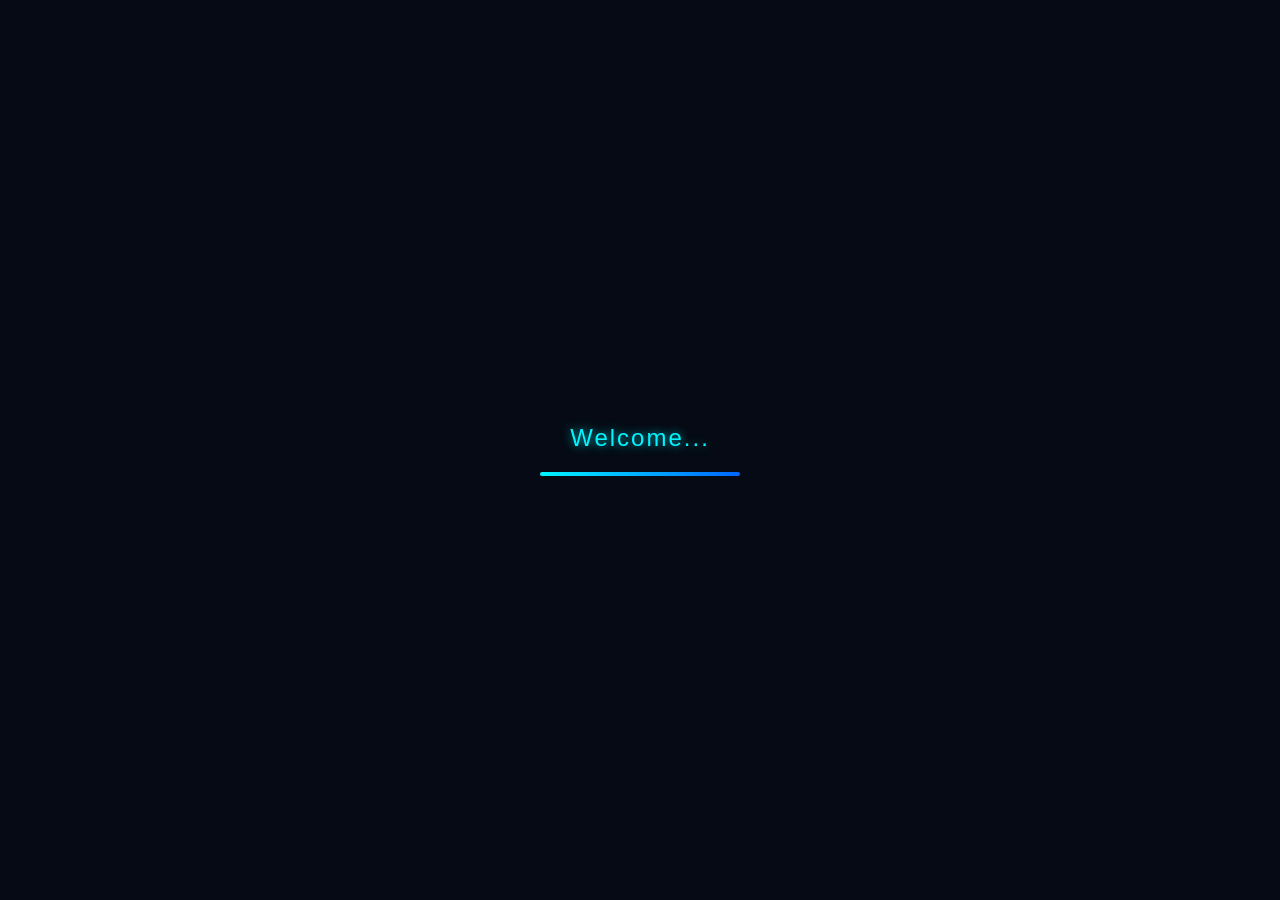
==== index.html @ 234c05df "Update index.html" ====
<!DOCTYPE html>
<html lang="en">
<head>
  <meta charset="UTF-8">
  <meta name="viewport" content="width=device-width, initial-scale=1.0">
  <title>John Rick's Portfolio</title>
  <link rel="stylesheet" href="https://cdnjs.cloudflare.com/ajax/libs/font-awesome/6.5.0/css/all.min.css">
  <style>
    * { margin: 0; padding: 0; box-sizing: border-box; font-family: 'Segoe UI', Tahoma, Geneva, Verdana, sans-serif; }

    body {
      min-height: 100vh;
      background: linear-gradient(rgba(5,10,20,0.85), rgba(5,10,20,0.95)),
                  url('https://images.unsplash.com/photo-1526378722484-cc5c3f0d7f6d') no-repeat center/cover;
      display: flex; justify-content: center; align-items: center;
      color: #fff; padding: 20px;
    }

    .glass {
      backdrop-filter: blur(18px);
      background: rgba(0, 0, 0, 0.45);
      border-radius: 20px;
      padding: 50px 40px;
      width: 100%; max-width: 900px;
      text-align: center;
      box-shadow: 0 0 40px rgba(0, 255, 255, 0.15);
      display: flex; flex-direction: column; align-items: center;
    }

    .profile {
      width: 230px; height: 230px;
      border-radius: 50%; object-fit: cover;
      margin-bottom: 15px;
      border: 3px solid rgba(0,255,255,0.6);
      box-shadow: 0 0 15px rgba(0,255,255,0.4);
      transition: transform 0.3s ease, box-shadow 0.3s ease;
    }
    .profile:hover {
      transform: scale(1.05);
      box-shadow: 0 0 25px rgba(0,255,255,0.7), 0 0 45px rgba(0,102,255,0.4);
    }

    h1 {
      font-size: 2.8rem;
      margin-bottom: 10px;
      color: #00f5ff;
      border-right: 2px solid #00f5ff;
      white-space: nowrap; overflow: hidden; width: 0;
      animation: blinkCursor 0.8s infinite;
    }
    @keyframes blinkCursor {
      0%,50%,100%{border-color:#00f5ff;} 25%,75%{border-color:transparent;}
    }

    p { font-size: 1.2rem; opacity: 0.9; margin-bottom: 25px; line-height: 1.7; }

    .cards {
      display: grid;
      grid-template-columns: repeat(auto-fit, minmax(250px, 1fr));
      gap: 20px; margin-top: 30px; width: 100%;
    }
    .card {
      position: relative; border-radius: 15px; overflow: hidden; cursor: pointer;
      background: rgba(0,0,0,0.5); transition: transform 0.3s;
    }
    .card:hover { transform: translateY(-5px); }
    .card img { width: 100%; height: 180px; object-fit: cover; display: block; }

    .details {
      position: absolute; inset: 0;
      background: rgba(0,0,0,0.75);
      display: flex; align-items: center; justify-content: center;
      text-align: center; padding: 15px; opacity: 0; transition: 0.3s;
    }
    .card:hover .details { opacity: 1; }
    .details p { font-size: 1.05rem; }

    .icons { margin-top: 30px; }
    .icons a {
      margin: 0 12px; font-size: 1.6rem; color: #fff; transition: 0.3s;
      text-shadow: 0 0 6px rgba(0,255,255,0.3);
    }
    .icons a:hover {
      color: #00f5ff; transform: scale(1.2);
      text-shadow: 0 0 10px rgba(0,255,255,0.7), 0 0 20px rgba(0,102,255,0.4);
    }

    .resume-container { margin-top: 40px; position: relative; }
    .btn {
      padding: 12px 25px; background: transparent; color: #fff;
      border: 2px solid #00f5ff; border-radius: 12px; text-decoration: none;
      transition: 0.3s; display: inline-block;
      box-shadow: 0 0 8px rgba(0,245,255,0.25);
    }
    .btn:hover {
      color: #000;
      background: linear-gradient(270deg, #00f5ff, #0066ff, #00f5ff);
      background-size: 300% 300%; animation: flash 2s linear infinite;
    }
    @keyframes flash {
      0%{background-position:0% 50%;}50%{background-position:100% 50%;}100%{background-position:0% 50%;}
    }

    .bubble {
      position: absolute; bottom: 60px; left: 50%;
      transform: translateX(-50%) scale(0.8);
      background: rgba(0,0,0,0.8);
      padding: 10px 15px; border-radius: 12px;
      font-size: 0.9rem; opacity: 0; pointer-events: none;
      transition: 0.3s; white-space: nowrap;
    }
    .resume-container:hover .bubble {
      opacity: 1; transform: translateX(-50%) scale(1);
      animation: float 0.6s ease;
    }
    @keyframes float {
      0%{transform:translateX(-50%) translateY(10px) scale(0.8);opacity:0;}
      100%{transform:translateX(-50%) translateY(0) scale(1);opacity:1;}
    }

    .modal {
      position: fixed; inset: 0; background: rgba(0,0,0,0.8);
      display: flex; align-items: center; justify-content: center;
      opacity: 0; pointer-events: none; transition: 0.3s;
    }
    .modal.active { opacity: 1; pointer-events: all; }

    .modal-content {
      position: relative;
      backdrop-filter: blur(15px);
      background: rgba(0, 0, 0, 0.4);
      padding: 20px 25px 20px 25px;
      border-radius: 15px;
      font-size: 16px;
      transform: scale(0.8);
      transition: 0.3s;
      box-shadow: 0 0 25px rgba(0,245,255,0.4), 0 0 50px rgba(0,102,255,0.2);
      max-width: 900px;
      max-height: 85vh;
      overflow: auto;
    }
    .modal.active .modal-content { transform: scale(1); }

                    
    .modal-content strong {
      font-size: 22px;
      display: inline-block;
      margin-bottom: 6px;
    }
    .modal-content div { line-height: 1.8; }

    .skills-content p {
      margin: 4px 0;
      font-size: 0.95rem;
      opacity: 0.9;
    }

    /* Ensure images always fit */
    .skills-content img {
      max-width: 100% !important;
      height: auto !important;
      border-radius: 8px;
    }

    .skills-content > div {
      display: grid;
      grid-template-columns: 1fr 300px;
      align-items: center;
      gap: 15px;
      margin: 0 auto 15px auto;
      max-width: 750px;
    }

    /* Timeline (Experience) */
    .timeline {
      position: relative;
      padding-left: 25px;
      margin-left: 5px;
      border-left: 2px solid rgba(0,245,255,0.4);
      overflow: hidden;
    }

    /* Animated line drawing */
    .timeline::after {
      content: '';
      position: absolute;
      left: 0;
      top: 0;
      width: 2px;
      height: 100%;
      background: linear-gradient(#00f5ff, #0066ff);
      transform: scaleY(0);
      transform-origin: top;
      animation: drawLine 1s ease forwards;
    }

    @keyframes drawLine {
      to { transform: scaleY(1); }
    }

    .timeline-item {
      position: relative;
      margin-bottom: 25px;
      padding-left: 15px;
      transition: 0.3s;
    }

    /* Hover glow effect */
    .timeline-item:hover {
      transform: translateX(5px);
      text-shadow: 0 0 8px rgba(0,245,255,0.6);
    }

    .timeline-item:hover .timeline-title {
      color: #00f5ff;
      text-shadow: 0 0 10px rgba(0,245,255,0.8), 0 0 20px rgba(0,102,255,0.4);
    }

    .timeline-item::before {
      content: '';
      position: absolute;
      left: -11px;
      top: 5px;
      width: 14px;
      height: 14px;
      border-radius: 50%;
      background: #00f5ff;
      box-shadow: 0 0 10px rgba(0,245,255,0.8);
    }

    .timeline-title {
      font-size: 18px;
      color: #00f5ff;
      margin-bottom: 5px;
    }

    .timeline-sub {
      font-size: 14px;
      opacity: 0.8;
      margin-bottom: 8px;
    }

    .timeline-desc {
      font-size: 14px;
      opacity: 0.9;
      line-height: 1.6;
    }

    .loader {
      position: fixed; inset: 0; background: #050a14;
      display: flex; align-items: center; justify-content: center;
      z-index: 9999; flex-direction: column; color: #00f5ff;
      font-size: 1.5rem; letter-spacing: 2px;
    }
    .loader-text { animation: pulse 1s ease-in-out infinite; text-shadow: 0 0 10px rgba(0,245,255,0.7); }
    .progress { width: 200px; height: 4px; background: rgba(255,255,255,0.1); margin-top: 20px; overflow: hidden; border-radius: 5px; }
    .progress-bar { height: 100%; width: 0%; background: linear-gradient(90deg,#00f5ff,#0066ff); animation: loadBar 1.5s linear forwards; }
    @keyframes loadBar { from{width:0%} to{width:100%} }
    @keyframes pulse { 0%{opacity:.5;transform:scale(.95)}50%{opacity:1;transform:scale(1.05)}100%{opacity:.5;transform:scale(.95)} }

    /* Minimal Mobile Styles (clean & non-breaking) */
    @media (max-width: 768px) {
      .glass { padding: 28px 18px; }

      .profile { width: 160px; height: 160px; }
      h1 { font-size: 2rem; }

      .modal-content {
        font-size: 15px;
        padding: 14px;
        max-width: 95vw;
        max-height: 85vh;
        overflow: auto;
      }

      .modal-content strong { font-size: 18px; }

      /* Clean stack: text first, image below */
      .skills-content > div {
        grid-template-columns: 1fr;
        text-align: center;
        justify-items: center;
      }

      .skills-content > div > div {
        width: 100%;
        text-align: center;
      }

      .skills-content img {
        width: 90% !important;
        max-width: 240px;
        height: auto !important;
        margin-top: 10px;
      }
    }

  </style>
</head>
<body>

  <div class="loader" id="loader">
    <div class="loader-text">Welcome...</div>
    <div class="progress"><div class="progress-bar"></div></div>
  </div>

  <div class="glass">
    <img src="your-photo.jpg" alt="Your Photo" class="profile">
    <h1 id="name"></h1>
    <p>Your introduction goes here. Keep it short, clean, and impactful.</p>

    <div class="cards">
      <div class="card" onclick="openModal('skills')">
        <img src="https://images.unsplash.com/photo-1603205431143-ce58f21799a4" alt="Skills">
        <div class="details"><p><strong></strong><br><strong>Skills:</strong><br>HTML, CSS, Visual Basic, UI/UX Design</p></div>
      </div>
      <div class="card" onclick="openModal('experience')">
        <img src="https://images.unsplash.com/photo-1724476894449-7e11eb6b2204" alt="Experience">
        <div class="details"><p><strong></strong><br><strong>Experience:</strong><br>Technical Support, Content Moderator, Freelance Projects</p></div>
      </div>
    </div>

    <div class="resume-container">
      <div class="bubble">Thank You! 🚀</div>
      <a href="resume.pdf" download class="btn">Download Resume</a>
    </div>

    <div class="icons">
      <a href="http://www.linkedin.com/in/ramos999/" target="_blank"><i class="fab fa-linkedin"></i></a>
      <a href="https://github.com/rixramos" target="_blank"><i class="fab fa-github"></i></a>
      <a href="mailto:johnrick.ramos999@gmail.com"><i class="fas fa-envelope"></i></a>
      <a href="https://discord.com/users/416852234396106754" target="_blank"><i class="fab fa-discord"></i></a>
    </div>
  </div>

  <div class="modal" id="modal">
    <div class="modal-content" id="modalContent">Test Message</div>
  </div>

  <script>
    function openModal(type) {
      const modal = document.getElementById('modal');
      const content = document.getElementById('modalContent');

      if (type === 'skills') {
        content.innerHTML = `

        <div class="skills-content">
          <div style="display:grid; grid-template-columns: 1fr 300px; align-items:center; gap:15px; margin-bottom:15px;">
            <div>
              <strong>Computer Technician</strong>
              <p>Hardware troubleshooting</p>
              <p>PC assembly & maintenance</p>
              <p>OS installation & configuration</p>
            </div>
            <img src="https://images.unsplash.com/photo-1756801370266-f589801cedc3" style="width: 300px; height: 200px; object-fit:cover; border-radius:8px;">
          </div>

          <div style="display:grid; grid-template-columns: 1fr 300px; align-items:center; gap:15px; margin-bottom:15px;">
            <div>
              <strong>Technical Support Representative</strong>
              <p>Customer support & communication</p>
              <p>Issue diagnosis & resolution</p>
              <p>Ticketing systems (Zendesk, Salesforce)</p>
            </div>
            <img src="https://images.unsplash.com/photo-1553775282-20af80779df7" style="width: 300px; height: 200px; object-fit:cover; border-radius:8px;">
          </div>

          <div style="display:grid; grid-template-columns: 1fr 300px; align-items:center; gap:15px; margin-bottom:15px;">
            <div>
              <strong>Content Moderator</strong>
              <p>Content review & policy enforcement</p>
              <p>Attention to detail</p>
              <p>Handling sensitive material</p>
            </div>
            <img src="https://images.unsplash.com/photo-1585441071460-8e1eb62220ef" style="width: 300px; height: 200px; object-fit:cover; border-radius:8px;">
          </div>
        </div>`;
      } else {
        content.innerHTML = `
          <div class="timeline">

            <!-- New Top Branch -->
            <div class="timeline-item">
              <div class="timeline-title">Learning New Skills</div>
              <div class="timeline-sub">Present</div>
              <div class="timeline-desc">Continuously exploring new technologies in the tech industry, including leveraging AI tools as a companion for productivity, automation, and problem-solving.</div>
            </div>

            <!-- Latest Experience -->
            <div class="timeline-item">
              <div class="timeline-title">Content Moderator</div>
              <div class="timeline-sub">Transcom PH • May 2024 – September 2024</div>
              <div class="timeline-desc">Reviewed and moderated user-generated content to ensure compliance with platform policies, maintaining quality and safety standards while handling sensitive materials efficiently.</div>
            </div>

            <div class="timeline-item">
              <div class="timeline-title">Technical Support Representative</div>
              <div class="timeline-sub">Sykes Asia Inc. • May 2022 – March 2023</div>
              <div class="timeline-desc">Provided technical assistance to customers by diagnosing issues, troubleshooting hardware/software problems, and delivering clear, effective solutions to ensure customer satisfaction.</div>
            </div>

          </div>
        `;
      }
      modal.classList.add('active');
    }

    document.getElementById('modal').addEventListener('click', function() {
      this.classList.remove('active');
    });

    window.addEventListener('load', () => {
      setTimeout(() => {
        document.getElementById('loader').style.display = 'none';
        startTypingLoop();
      }, 1500);
    });

    const text = "John Rick Ramos";
    const speed = 80;
    const loopDelay = 1500;
    const nameEl = document.getElementById("name");

    function startTypingLoop() {
      let index = 0;
      nameEl.textContent = "";
      nameEl.style.width = "0ch";
      function typeEffect() {
        if (index < text.length) {
          nameEl.textContent += text.charAt(index);
          nameEl.style.width = (index + 1) + "ch";
          index++;
          setTimeout(typeEffect, speed);
        } else {
          setTimeout(startTypingLoop, loopDelay);
        }
      }
      typeEffect();
    }
  </script>

</body>
</html>
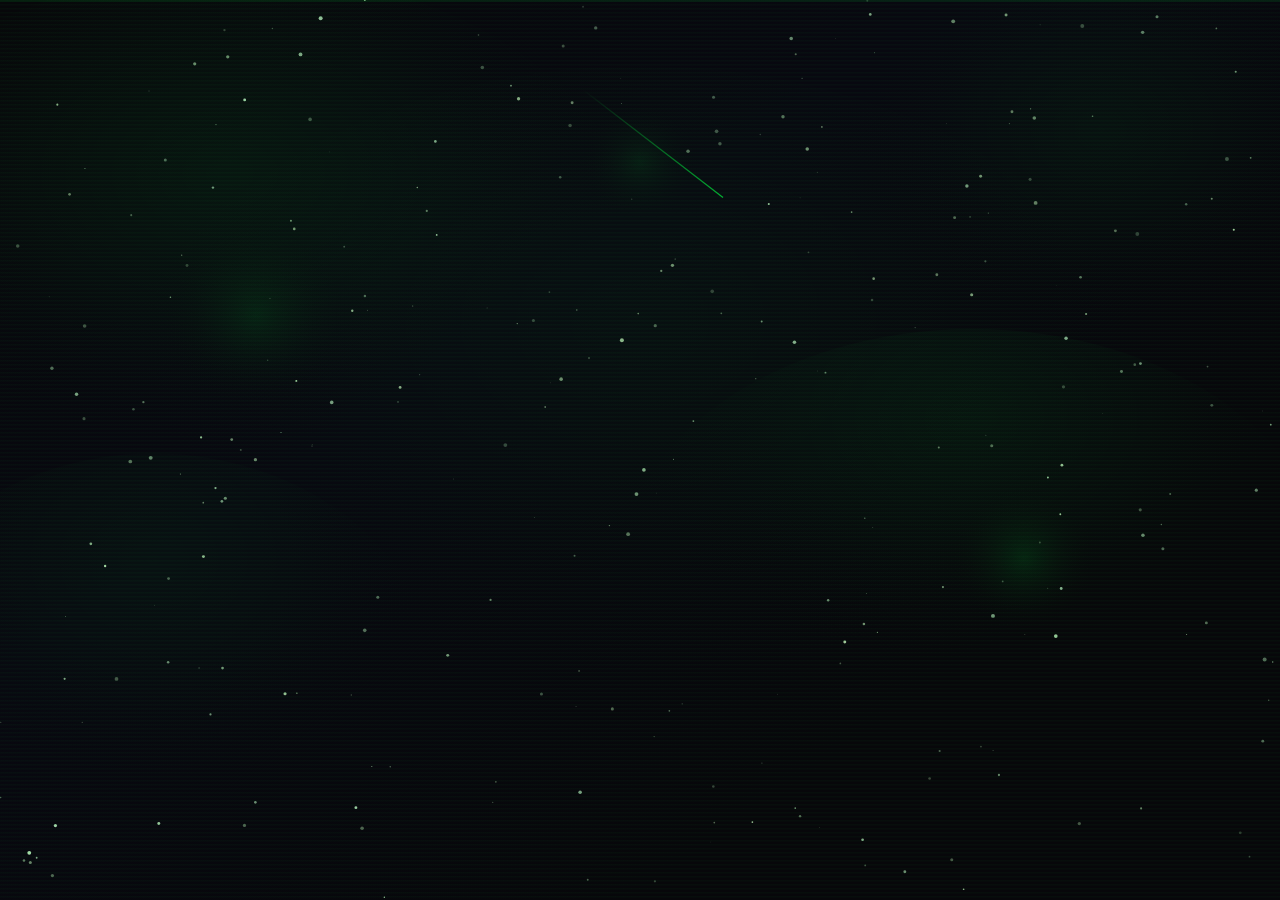
==== commit 572597d2: "Uploading new portfolio" ====
--- a/index.html
+++ b/index.html
@@ -1,444 +1,476 @@
 <!DOCTYPE html>
 <html lang="en">
 <head>
-  <meta charset="UTF-8">
-  <meta name="viewport" content="width=device-width, initial-scale=1.0">
-  <title>John Rick's Portfolio</title>
-  <link rel="stylesheet" href="https://cdnjs.cloudflare.com/ajax/libs/font-awesome/6.5.0/css/all.min.css">
-  <style>
-    * { margin: 0; padding: 0; box-sizing: border-box; font-family: 'Segoe UI', Tahoma, Geneva, Verdana, sans-serif; }
-
-    body {
-      min-height: 100vh;
-      background: linear-gradient(rgba(5,10,20,0.85), rgba(5,10,20,0.95)),
-                  url('https://images.unsplash.com/photo-1526378722484-cc5c3f0d7f6d') no-repeat center/cover;
-      display: flex; justify-content: center; align-items: center;
-      color: #fff; padding: 20px;
-    }
-
-    .glass {
-      backdrop-filter: blur(18px);
-      background: rgba(0, 0, 0, 0.45);
-      border-radius: 20px;
-      padding: 50px 40px;
-      width: 100%; max-width: 900px;
-      text-align: center;
-      box-shadow: 0 0 40px rgba(0, 255, 255, 0.15);
-      display: flex; flex-direction: column; align-items: center;
-    }
-
-    .profile {
-      width: 230px; height: 230px;
-      border-radius: 50%; object-fit: cover;
-      margin-bottom: 15px;
-      border: 3px solid rgba(0,255,255,0.6);
-      box-shadow: 0 0 15px rgba(0,255,255,0.4);
-      transition: transform 0.3s ease, box-shadow 0.3s ease;
-    }
-    .profile:hover {
-      transform: scale(1.05);
-      box-shadow: 0 0 25px rgba(0,255,255,0.7), 0 0 45px rgba(0,102,255,0.4);
-    }
-
-    h1 {
-      font-size: 2.8rem;
-      margin-bottom: 10px;
-      color: #00f5ff;
-      border-right: 2px solid #00f5ff;
-      white-space: nowrap; overflow: hidden; width: 0;
-      animation: blinkCursor 0.8s infinite;
-    }
-    @keyframes blinkCursor {
-      0%,50%,100%{border-color:#00f5ff;} 25%,75%{border-color:transparent;}
-    }
-
-    p { font-size: 1.2rem; opacity: 0.9; margin-bottom: 25px; line-height: 1.7; }
-
-    .cards {
-      display: grid;
-      grid-template-columns: repeat(auto-fit, minmax(250px, 1fr));
-      gap: 20px; margin-top: 30px; width: 100%;
-    }
-    .card {
-      position: relative; border-radius: 15px; overflow: hidden; cursor: pointer;
-      background: rgba(0,0,0,0.5); transition: transform 0.3s;
-    }
-    .card:hover { transform: translateY(-5px); }
-    .card img { width: 100%; height: 180px; object-fit: cover; display: block; }
-
-    .details {
-      position: absolute; inset: 0;
-      background: rgba(0,0,0,0.75);
-      display: flex; align-items: center; justify-content: center;
-      text-align: center; padding: 15px; opacity: 0; transition: 0.3s;
-    }
-    .card:hover .details { opacity: 1; }
-    .details p { font-size: 1.05rem; }
-
-    .icons { margin-top: 30px; }
-    .icons a {
-      margin: 0 12px; font-size: 1.6rem; color: #fff; transition: 0.3s;
-      text-shadow: 0 0 6px rgba(0,255,255,0.3);
-    }
-    .icons a:hover {
-      color: #00f5ff; transform: scale(1.2);
-      text-shadow: 0 0 10px rgba(0,255,255,0.7), 0 0 20px rgba(0,102,255,0.4);
-    }
-
-    .resume-container { margin-top: 40px; position: relative; }
-    .btn {
-      padding: 12px 25px; background: transparent; color: #fff;
-      border: 2px solid #00f5ff; border-radius: 12px; text-decoration: none;
-      transition: 0.3s; display: inline-block;
-      box-shadow: 0 0 8px rgba(0,245,255,0.25);
-    }
-    .btn:hover {
-      color: #000;
-      background: linear-gradient(270deg, #00f5ff, #0066ff, #00f5ff);
-      background-size: 300% 300%; animation: flash 2s linear infinite;
-    }
-    @keyframes flash {
-      0%{background-position:0% 50%;}50%{background-position:100% 50%;}100%{background-position:0% 50%;}
-    }
-
-    .bubble {
-      position: absolute; bottom: 60px; left: 50%;
-      transform: translateX(-50%) scale(0.8);
-      background: rgba(0,0,0,0.8);
-      padding: 10px 15px; border-radius: 12px;
-      font-size: 0.9rem; opacity: 0; pointer-events: none;
-      transition: 0.3s; white-space: nowrap;
-    }
-    .resume-container:hover .bubble {
-      opacity: 1; transform: translateX(-50%) scale(1);
-      animation: float 0.6s ease;
-    }
-    @keyframes float {
-      0%{transform:translateX(-50%) translateY(10px) scale(0.8);opacity:0;}
-      100%{transform:translateX(-50%) translateY(0) scale(1);opacity:1;}
-    }
-
-    .modal {
-      position: fixed; inset: 0; background: rgba(0,0,0,0.8);
-      display: flex; align-items: center; justify-content: center;
-      opacity: 0; pointer-events: none; transition: 0.3s;
-    }
-    .modal.active { opacity: 1; pointer-events: all; }
-
-    .modal-content {
-      position: relative;
-      backdrop-filter: blur(15px);
-      background: rgba(0, 0, 0, 0.4);
-      padding: 20px 25px 20px 25px;
-      border-radius: 15px;
-      font-size: 16px;
-      transform: scale(0.8);
-      transition: 0.3s;
-      box-shadow: 0 0 25px rgba(0,245,255,0.4), 0 0 50px rgba(0,102,255,0.2);
-      max-width: 900px;
-      max-height: 85vh;
-      overflow: auto;
-    }
-    .modal.active .modal-content { transform: scale(1); }
-
-                    
-    .modal-content strong {
-      font-size: 22px;
-      display: inline-block;
-      margin-bottom: 6px;
-    }
-    .modal-content div { line-height: 1.8; }
-
-    .skills-content p {
-      margin: 4px 0;
-      font-size: 0.95rem;
-      opacity: 0.9;
-    }
-
-    /* Ensure images always fit */
-    .skills-content img {
-      max-width: 100% !important;
-      height: auto !important;
-      border-radius: 8px;
-    }
-
-    .skills-content > div {
-      display: grid;
-      grid-template-columns: 1fr 300px;
-      align-items: center;
-      gap: 15px;
-      margin: 0 auto 15px auto;
-      max-width: 750px;
-    }
-
-    /* Timeline (Experience) */
-    .timeline {
-      position: relative;
-      padding-left: 25px;
-      margin-left: 5px;
-      border-left: 2px solid rgba(0,245,255,0.4);
-      overflow: hidden;
-    }
-
-    /* Animated line drawing */
-    .timeline::after {
-      content: '';
-      position: absolute;
-      left: 0;
-      top: 0;
-      width: 2px;
-      height: 100%;
-      background: linear-gradient(#00f5ff, #0066ff);
-      transform: scaleY(0);
-      transform-origin: top;
-      animation: drawLine 1s ease forwards;
-    }
-
-    @keyframes drawLine {
-      to { transform: scaleY(1); }
-    }
-
-    .timeline-item {
-      position: relative;
-      margin-bottom: 25px;
-      padding-left: 15px;
-      transition: 0.3s;
-    }
-
-    /* Hover glow effect */
-    .timeline-item:hover {
-      transform: translateX(5px);
-      text-shadow: 0 0 8px rgba(0,245,255,0.6);
-    }
-
-    .timeline-item:hover .timeline-title {
-      color: #00f5ff;
-      text-shadow: 0 0 10px rgba(0,245,255,0.8), 0 0 20px rgba(0,102,255,0.4);
-    }
-
-    .timeline-item::before {
-      content: '';
-      position: absolute;
-      left: -11px;
-      top: 5px;
-      width: 14px;
-      height: 14px;
-      border-radius: 50%;
-      background: #00f5ff;
-      box-shadow: 0 0 10px rgba(0,245,255,0.8);
-    }
-
-    .timeline-title {
-      font-size: 18px;
-      color: #00f5ff;
-      margin-bottom: 5px;
-    }
-
-    .timeline-sub {
-      font-size: 14px;
-      opacity: 0.8;
-      margin-bottom: 8px;
-    }
-
-    .timeline-desc {
-      font-size: 14px;
-      opacity: 0.9;
-      line-height: 1.6;
-    }
-
-    .loader {
-      position: fixed; inset: 0; background: #050a14;
-      display: flex; align-items: center; justify-content: center;
-      z-index: 9999; flex-direction: column; color: #00f5ff;
-      font-size: 1.5rem; letter-spacing: 2px;
-    }
-    .loader-text { animation: pulse 1s ease-in-out infinite; text-shadow: 0 0 10px rgba(0,245,255,0.7); }
-    .progress { width: 200px; height: 4px; background: rgba(255,255,255,0.1); margin-top: 20px; overflow: hidden; border-radius: 5px; }
-    .progress-bar { height: 100%; width: 0%; background: linear-gradient(90deg,#00f5ff,#0066ff); animation: loadBar 1.5s linear forwards; }
-    @keyframes loadBar { from{width:0%} to{width:100%} }
-    @keyframes pulse { 0%{opacity:.5;transform:scale(.95)}50%{opacity:1;transform:scale(1.05)}100%{opacity:.5;transform:scale(.95)} }
-
-    /* Minimal Mobile Styles (clean & non-breaking) */
-    @media (max-width: 768px) {
-      .glass { padding: 28px 18px; }
-
-      .profile { width: 160px; height: 160px; }
-      h1 { font-size: 2rem; }
-
-      .modal-content {
-        font-size: 15px;
-        padding: 14px;
-        max-width: 95vw;
-        max-height: 85vh;
-        overflow: auto;
-      }
-
-      .modal-content strong { font-size: 18px; }
-
-      /* Clean stack: text first, image below */
-      .skills-content > div {
-        grid-template-columns: 1fr;
-        text-align: center;
-        justify-items: center;
-      }
-
-      .skills-content > div > div {
-        width: 100%;
-        text-align: center;
-      }
-
-      .skills-content img {
-        width: 90% !important;
-        max-width: 240px;
-        height: auto !important;
-        margin-top: 10px;
-      }
-    }
-
-  </style>
+<meta charset="UTF-8">
+<meta name="viewport" content="width=device-width, initial-scale=1.0, maximum-scale=1.0, user-scalable=no">
+<title>John Rick Ramos</title>
+<link rel="preconnect" href="https://fonts.googleapis.com">
+<link href="https://fonts.googleapis.com/css2?family=Bebas+Neue&family=Outfit:wght@300;400;500;600;700&display=swap" rel="stylesheet">
+<link rel="stylesheet" href="style.css">
 </head>
 <body>
-
-  <div class="loader" id="loader">
-    <div class="loader-text">Welcome...</div>
-    <div class="progress"><div class="progress-bar"></div></div>
+<div id="progress-top"></div>
+<canvas id="galaxy-canvas"></canvas>
+<div id="cur"></div>
+<div id="curDot"></div>
+
+<!-- LOADER -->
+<div id="ld-flash"></div>
+<div id="loader">
+  <!-- Top progress bar -->
+  <div id="ld-progress"><div id="ld-progress-bar"></div></div>
+  <!-- Fullscreen background video -->
+  <video id="ld-video" playsinline
+    src="audio/Blender Hyperspace Jump.mp4">
+  </video>
+
+  <!-- Center text -->
+  <div class="ld-center-text">
+    <div class="ld-text" id="ldText1">ENTERING THE UNIVERSE...</div>
+    <div class="ld-text ld-text-big" id="ldText2">WELCOME TO MY UNIVERSE</div>
   </div>
-
-  <div class="glass">
-    <img src="your-photo.jpg" alt="Your Photo" class="profile">
-    <h1 id="name"></h1>
-    <p>Your introduction goes here. Keep it short, clean, and impactful.</p>
-
-    <div class="cards">
-      <div class="card" onclick="openModal('skills')">
-        <img src="https://images.unsplash.com/photo-1603205431143-ce58f21799a4" alt="Skills">
-        <div class="details"><p><strong></strong><br><strong>Skills:</strong><br>HTML, CSS, Visual Basic, UI/UX Design</p></div>
-      </div>
-      <div class="card" onclick="openModal('experience')">
-        <img src="https://images.unsplash.com/photo-1724476894449-7e11eb6b2204" alt="Experience">
-        <div class="details"><p><strong></strong><br><strong>Experience:</strong><br>Technical Support, Content Moderator, Freelance Projects</p></div>
+  <!-- Bottom right boot log -->
+  <div class="ld-boot-log" id="ldBootLog">
+    <span class="ld-boot-line" id="ldBoot1">INITIALIZING SYSTEMS...</span>
+    <span class="ld-boot-line" id="ldBoot2">LOADING ASSETS...</span>
+    <span class="ld-boot-line" id="ldBoot3">CALIBRATING HYPERDRIVE...</span>
+    <span class="ld-boot-line" id="ldBoot4">JUMP COORDINATES SET</span>
+  </div>
+</div>
+
+<div id="app">
+
+  <!-- SIDEBAR -->
+  <div class="sidebar">
+    <a class="social-item" href="https://github.com/rixramos/main" target="_blank">
+      <span class="social-icon"><svg viewBox="0 0 24 24"><path d="M12 2C6.477 2 2 6.477 2 12c0 4.418 2.865 8.166 6.839 9.489.5.092.682-.217.682-.483 0-.237-.009-.868-.013-1.703-2.782.604-3.369-1.341-3.369-1.341-.454-1.155-1.11-1.462-1.11-1.462-.908-.62.069-.608.069-.608 1.003.07 1.531 1.03 1.531 1.03.892 1.529 2.341 1.088 2.91.832.092-.647.35-1.088.636-1.338-2.22-.253-4.555-1.11-4.555-4.943 0-1.091.39-1.984 1.029-2.683-.103-.253-.446-1.27.098-2.647 0 0 .84-.269 2.75 1.025A9.578 9.578 0 0112 6.836a9.59 9.59 0 012.504.337c1.909-1.294 2.747-1.025 2.747-1.025.546 1.377.202 2.394.1 2.647.64.699 1.028 1.592 1.028 2.683 0 3.842-2.339 4.687-4.566 4.935.359.309.678.919.678 1.852 0 1.336-.012 2.415-.012 2.743 0 .267.18.579.688.481C19.138 20.163 22 16.418 22 12c0-5.523-4.477-10-10-10z"/></svg></span>
+    </a>
+    <a class="social-item" href="http://www.linkedin.com/in/ramos999/" target="_blank">
+      <span class="social-icon"><svg viewBox="0 0 24 24"><path d="M20.447 20.452h-3.554v-5.569c0-1.328-.027-3.037-1.852-3.037-1.853 0-2.136 1.445-2.136 2.939v5.667H9.351V9h3.414v1.561h.046c.477-.9 1.637-1.85 3.37-1.85 3.601 0 4.267 2.37 4.267 5.455v6.286zM5.337 7.433a2.062 2.062 0 01-2.063-2.065 2.064 2.064 0 112.063 2.065zm1.782 13.019H3.555V9h3.564v11.452zM22.225 0H1.771C.792 0 0 .774 0 1.729v20.542C0 23.227.792 24 1.771 24h20.451C23.2 24 24 23.227 24 22.271V1.729C24 .774 23.2 0 22.222 0h.003z"/></svg></span>
+    </a>
+    <a class="social-item" href="https://discord.com/users/416852234396106754" target="_blank">
+      <span class="social-icon">
+        <svg viewBox="0 0 24 24" fill="currentColor">
+          <path d="M20.317 4.369a19.791 19.791 0 00-4.885-1.515.074.074 0 00-.079.037c-.211.375-.444.864-.608 1.249a18.27 18.27 0 00-5.487 0 12.64 12.64 0 00-.617-1.249.077.077 0 00-.079-.037 19.736 19.736 0 00-4.885 1.515.07.07 0 00-.032.027C.533 9.046-.32 13.58.099 18.057a.082.082 0 00.031.056 19.9 19.9 0 005.993 3.03.078.078 0 00.084-.027c.462-.63.873-1.295 1.226-1.994a.076.076 0 00-.041-.105 13.107 13.107 0 01-1.872-.892.077.077 0 01-.008-.128c.126-.094.252-.192.371-.291a.074.074 0 01.077-.01c3.927 1.793 8.18 1.793 12.061 0a.073.073 0 01.078.009c.12.099.246.198.372.292a.077.077 0 01-.006.127 12.298 12.298 0 01-1.873.891.077.077 0 00-.04.106c.36.698.771 1.363 1.225 1.993a.076.076 0 00.084.028 19.839 19.839 0 006.002-3.03.077.077 0 00.03-.055c.5-5.177-.838-9.674-3.549-13.66a.061.061 0 00-.031-.028z"/>
+        </svg>
+      </span>
+    </a>
+    <a class="cv-side" href="#" onclick="downloadCV(event)">
+      <span class="cv-side-label">CV</span>
+    </a>
+  </div>
+
+  <!-- NAV -->
+  <nav>
+    <div class="nav-left">
+      <div class="nav-logo" id="rixLogo">
+        <span class="logo-letter vis">R</span><span class="logo-letter vis">i</span><span class="logo-letter vis">X</span>
       </div>
     </div>
-
-    <div class="resume-container">
-      <div class="bubble">Thank You! 🚀</div>
-      <a href="resume.pdf" download class="btn">Download Resume</a>
+    <div class="nav-email-wrap">
+      <button class="nav-email" id="emailBtn" onclick="copyEmail()">
+        <span class="copy-flash">Copied!</span>
+        <span class="nav-email-text">johnrick.ramos999@gmail.com</span>
+      </button>
+      <span class="nav-email-hint">Click to copy email</span>
     </div>
-
-    <div class="icons">
-      <a href="http://www.linkedin.com/in/ramos999/" target="_blank"><i class="fab fa-linkedin"></i></a>
-      <a href="https://github.com/rixramos" target="_blank"><i class="fab fa-github"></i></a>
-      <a href="mailto:johnrick.ramos999@gmail.com"><i class="fas fa-envelope"></i></a>
-      <a href="https://discord.com/users/416852234396106754" target="_blank"><i class="fab fa-discord"></i></a>
+    <div class="nav-right">
+      <button class="nav-link nav-link-icon" id="navHome" onclick="scrollToSection('home')" title="Home">
+        <svg viewBox="0 0 24 24" width="14" height="14" fill="none" stroke="currentColor" stroke-width="2.2"><path d="M3 9l9-7 9 7v11a2 2 0 01-2 2H5a2 2 0 01-2-2z"/><polyline points="9 22 9 12 15 12 15 22"/></svg>
+      </button>
+      <button class="nav-link" id="navAbout" onclick="scrollToSection('about')">About</button>
+      <button class="nav-link" id="navProjects" onclick="scrollToSection('projects')">Projects</button>
+      <button class="nav-link" id="navContact" onclick="scrollToSection('contact')">Contact</button>
+    </div>
+  </nav>
+
+  <!-- SINGLE SCROLL CONTAINER -->
+  <div id="scroll-container">
+
+    <!-- HOME -->
+    <section class="scroll-section section-home" id="section-home">
+      <div class="home-glow"></div>
+      <div class="home-content">
+        <div class="home-left">
+          <p class="hl-hello">Hello! I'm</p>
+          <h1 class="hl-name"><span class="hl-Johnrick">John Rick </span><span class="hl-Ramos">Ramos</span></h1>
+        </div>
+        <div class="home-center">
+          <div class="hc-wrap">
+            <div class="hc-ring"></div>
+            <img class="hc-photo" src="images/your-photo.png" alt="John Rick Ramos" />
+          </div>
+          <a class="hc-contact-bar" href="#" onclick="scrollToSection('contact'); return false;">GET IN TOUCH</a>
+        </div>
+        <div class="home-right">
+          <p class="hr-an">Roles</p>
+          <h2 class="hr-role"><span class="r1">Technical Support</span><span class="r2">Content Moderator</span></h2>
+          <div class="hr-skills">
+            <div class="hr-skills-row">
+              <a class="hr-skill" href="https://developer.mozilla.org/en-US/docs/Web/HTML" target="_blank">HTML</a>
+              <a class="hr-skill" href="https://developer.mozilla.org/en-US/docs/Web/CSS" target="_blank">CSS</a>
+              <a class="hr-skill" href="https://developer.mozilla.org/en-US/docs/Web/JavaScript" target="_blank">JavaScript</a>
+            </div>
+            <div class="hr-skills-row">
+              <a class="hr-skill" href="https://www.php.net" target="_blank">PHP</a>
+              <a class="hr-skill" href="https://www.mysql.com" target="_blank">MySQL</a>
+              <a class="hr-skill" href="https://cplusplus.com/" target="_blank">C++</a>
+            </div>
+          </div>
+        </div>
+      </div>
+    </section>
+
+    <!-- WHAT I DO -->
+    <section class="scroll-section section-whatido" id="section-whatido">
+      <div class="wid-layout">
+        <div class="wid-left">
+          <h2 class="ab-big-title wid-title"><span class="wid-white">WHAT I</span> <span class="wid-blue">DO</span></h2>
+          <div class="ab-underline"></div>
+        </div>
+        <div class="wid-right wid-cards-anim">
+          <div class="wid-card">
+            <div class="wid-card-inner">
+              <div class="wid-card-header">
+                <div class="wid-card-texts">
+                  <div class="wid-card-title">TECHNICAL SUPPORT</div>
+                  <div class="wid-card-sub">Troubleshooting & user assistance</div>
+                </div>
+                <div class="wid-arrow">&#8964;</div>
+              </div>
+              <div class="wid-card-desc">I specialize in diagnosing and resolving hardware, software, and connectivity issues in high-volume environments. I assist users step-by-step, ensuring clear communication and fast resolution while maintaining high service quality across 40–60+ daily cases.</div>
+              <div class="wid-card-body">
+			  <div class="wid-tags">
+                 <span class="wid-tag">Troubleshooting</span>
+				<span class="wid-tag">Networking</span>
+				<span class="wid-tag">Remote Support</span>
+				<span class="wid-tag">System Setup</span>
+              </div></div>
+            </div>
+            <div class="wid-corner wid-tl"></div><div class="wid-corner wid-tr"></div>
+            <div class="wid-corner wid-bl"></div><div class="wid-corner wid-br"></div>
+          </div>
+          <div class="wid-card">
+            <div class="wid-card-inner">
+              <div class="wid-card-header">
+                <div class="wid-card-texts">
+                  <div class="wid-card-title">CONTENT MODERATION</div>
+                  <div class="wid-card-sub">Policy enforcement & analysis</div>
+                </div>
+                <div class="wid-arrow">&#8964;</div>
+              </div>
+              <div class="wid-card-desc">I review and analyze user-generated content to ensure compliance with platform policies. I identify trends, enforce guidelines, and make accurate decisions while handling sensitive content with professionalism and attention to detail.</div>
+              <div class="wid-card-body"><div class="wid-tags">
+                <span class="wid-tag">Content Review</span>
+				<span class="wid-tag">Policy Enforcement</span>
+				<span class="wid-tag">Data Analysis</span>
+				<span class="wid-tag">Decision Making</span>
+              </div></div>
+            </div>
+            <div class="wid-corner wid-tl"></div><div class="wid-corner wid-tr"></div>
+            <div class="wid-corner wid-bl"></div><div class="wid-corner wid-br"></div>
+          </div>
+		  <div class="wid-card">
+            <div class="wid-card-inner">
+              <div class="wid-card-header">
+                <div class="wid-card-texts">
+                  <div class="wid-card-title">CUSTOMER SUPPORT</div>
+                  <div class="wid-card-sub">Communication & Problem-solving</div>
+                </div>
+                <div class="wid-arrow">&#8964;</div>
+              </div>
+              <div class="wid-card-desc">I provide efficient and professional customer support by understanding user concerns, resolving issues quickly, and maintaining strong communication. I thrive in fast-paced environments where multitasking and accuracy are critical.</div>
+              <div class="wid-card-body">
+			  <div class="wid-tags">
+                  <span class="wid-tag">Communication</span>
+				<span class="wid-tag">Problem-Solving</span>
+				<span class="wid-tag">Time Management</span>
+				<span class="wid-tag">Conflict Resolution</span>
+              </div></div>
+            </div>
+            <div class="wid-corner wid-tl"></div><div class="wid-corner wid-tr"></div>
+            <div class="wid-corner wid-bl"></div><div class="wid-corner wid-br"></div>
+          </div>
+		  <div class="wid-card">
+            <div class="wid-card-inner">
+              <div class="wid-card-header">
+                <div class="wid-card-texts">
+                  <div class="wid-card-title">WEB DEVELOPMENT</div>
+                  <div class="wid-card-sub">Creative projects & UI design</div>
+                </div>
+                <div class="wid-arrow">&#8964;</div>
+              </div>
+              <div class="wid-card-desc">I build modern websites as a personal passion, focusing on clean UI, smooth animations, and responsive design. I enjoy experimenting with new technologies and creating visually engaging digital experiences.</div>
+              <div class="wid-card-body">
+			  <div class="wid-tags">
+                 <span class="wid-tag">HTML</span>
+				<span class="wid-tag">CSS</span>
+				<span class="wid-tag">JavaScript</span>
+				<span class="wid-tag">UI/UX</span>
+              </div></div>
+            </div>
+            <div class="wid-corner wid-tl"></div><div class="wid-corner wid-tr"></div>
+            <div class="wid-corner wid-bl"></div><div class="wid-corner wid-br"></div>
+          </div>
+        </div>
+      </div>
+    </section>
+
+    <!-- ABOUT ME -->
+    <section class="scroll-section section-about" id="section-about">
+      <div class="about-content">
+        <h1 class="ab-big-title" id="aboutTitle"><span class="ab-title-white">ABOUT</span> <span class="ab-title-blue">ME</span></h1>
+        <div class="ab-underline" id="aboutUnderline"></div>
+        <div class="ab-quote-wrap" id="aboutQuote">
+          <p class="ab-quote-text" id="abQuoteText"></p>
+        </div>
+      </div>
+    </section>
+
+    <!-- CAREER & EXPERIENCE -->
+    <section class="scroll-section section-career" id="section-career">
+      <div class="career-title-wrap">
+        <h2 class="ab-big-title career-title-1"><span class="ab-title-white">MY CAREER &</span></h2>
+        <h2 class="ab-big-title career-title-2"><span class="ab-title-blue">EXPERIENCE</span></h2>
+        <div class="ab-underline career-title-ul"></div>
+      </div>
+      <div class="career-wrap">
+        <div class="career-line-track">
+          <div class="career-line-bg"></div>
+          <div class="career-line-fill" id="careerLineFill"></div>
+          <div class="career-line-dot" id="careerLineDot"></div>
+        </div>
+        <div class="career-entries">
+          <div class="career-entry"><div class="career-left">
+		  <div class="career-role">Learning &amp; Growing</div>
+		  <div class="career-type">Self-Development</div></div>
+		  <div class="career-year">NOW</div><div class="career-right">
+		  <p class="career-desc">Driven by curiosity, I continuously explore new technologies and challenge myself through personal projects. I learn independently through the internet and use AI as a creative and technical companion to discover new ideas, solve problems faster, and expand my knowledge every day.</p></div></div>
+          <div class="career-entry">
+		  <div class="career-left">
+		  <div class="career-role">Content Moderator</div>
+		  <div class="career-type">Transcom Asia PH — Pinterest Account</div></div>
+		  <div class="career-year">2024</div><div class="career-right"><p class="career-desc">Ensured platform integrity by reviewing and analyzing user-generated content in high-volume environments, maintaining accuracy, consistency, and compliance with platform policies.</p></div></div>
+          <div class="career-entry">
+		  <div class="career-left"><div class="career-role">Technical Support Representative</div>
+		  <div class="career-type">Sykes Asia Inc. — Sonos Account</div></div>
+		  <div class="career-year">2022</div><div class="career-right"><p class="career-desc"> Delivered high-quality technical support by diagnosing and resolving hardware, software, and connectivity issues in a fast-paced environment. Handled 40–60+ customer concerns daily while maintaining strong customer satisfaction and performance standards.</p></div></div>
+          <div class="career-entry">
+		  <div class="career-left"><div class="career-role">Isabela State University</div>
+		  <div class="career-type">Learning</div></div>
+		  <div class="career-year">2015</div><div class="career-right"><p class="career-desc">Started learning web development during college and continuously built personal projects focused on UI/UX, animation, and responsive design. At the same time, I worked on repairing computers, laptops, and mobile phones as a side hustle, gaining practical experience in hardware troubleshooting and system diagnostics. This combination of technical and creative skills strengthened my ability to solve problems and build engaging digital experiences through web design, photo editing, and video editing.</p></div></div>
+          <div class="career-entry">
+		  <div class="career-left"><div class="career-role">Creative Exploration & First Web Experience</div>
+		  <div class="career-type">Self-Development</div></div>
+		  <div class="career-year">2010</div><div class="career-right"><p class="career-desc">Inspired by social media content, I developed an interest in video editing and began learning independently. This creative exploration led me to become curious about how websites are built, motivating me to create my first web pages and start my journey in web development.</p></div></div></div>
+      </div>
+    </section>
+
+    <!-- TECH STACK -->
+    <section class="scroll-section section-techstack" id="section-techstack">
+      <h2 class="ab-big-title" id="techStackTitle"><span class="ab-title-white">TECH</span> <span class="ab-title-blue">STACK</span></h2>
+      <div class="ab-underline" id="techStackUnderline"></div>
+      <div class="ab-globe-wrap" id="abGlobeSection">
+        <canvas id="globeCanvas"></canvas>
+      </div>
+    </section>
+
+    <!-- STRENGTHS -->
+    <section class="scroll-section section-strengths" id="section-strengths">
+      <h2 class="ab-big-title" id="strengthsTitle"><span class="ab-title-white">CORE</span> <span class="ab-title-blue">STRENGTHS</span></h2>
+      <div class="ab-underline" id="strengthsUnderline"></div>
+      <div class="ab-strengths-grid">
+        <div class="ab-strength-card">
+          <div class="ab-strength-icon"><svg viewBox="0 0 24 24" fill="none" stroke="currentColor" stroke-width="2"><rect width="20" height="8" x="2" y="14" rx="2"/><path d="M6.01 18H6"/><path d="M10.01 18H10"/><path d="M15 10v4"/><path d="M17.84 7.17a4 4 0 0 0-5.66 0"/><path d="M20.66 4.34a8 8 0 0 0-11.31 0"/></svg></div>
+          <span class="ab-strength-name">Technical Troubleshooting</span>
+          <p class="ab-strength-desc">Experienced in diagnosing and resolving hardware, software, and connectivity issues. Hands-on experience repairing computers, laptops, and mobile devices, combined with real-world technical support in high-volume environments.</p>
+        </div>
+        <div class="ab-strength-card">
+          <div class="ab-strength-icon"><svg viewBox="0 0 24 24" fill="none" stroke="currentColor" stroke-width="2"><path d="M4 12V4a2 2 0 0 1 2-2h8a2.4 2.4 0 0 1 1.706.706l3.588 3.588A2.4 2.4 0 0 1 20 8v12a2 2 0 0 1-2 2"/><path d="M14 2v5a1 1 0 0 0 1 1h5"/><path d="m10 17.843 3.033-1.755a.64.64 0 0 1 .967.56v4.704a.65.65 0 0 1-.967.56L10 20.157"/><rect width="7" height="6" x="3" y="16" rx="1"/></svg></div>
+          <span class="ab-strength-name">Content Analysis</span>
+          <p class="ab-strength-desc">Skilled in reviewing and analyzing user-generated content, identifying patterns and policy violations, and making accurate decisions in fast-paced, high-volume environments.</p>
+        </div>
+        <div class="ab-strength-card">
+          <div class="ab-strength-icon"><svg viewBox="0 0 24 24" fill="none" stroke="currentColor" stroke-width="2"><path d="M3 11h3a2 2 0 0 1 2 2v3a2 2 0 0 1-2 2H5a2 2 0 0 1-2-2v-5Zm0 0a9 9 0 1 1 18 0m0 0v5a2 2 0 0 1-2 2h-1a2 2 0 0 1-2-2v-3a2 2 0 0 1 2-2h3Z"/><path d="M21 16v2a4 4 0 0 1-4 4h-5"/></svg></svg></div>
+          <span class="ab-strength-name">Customer Support</span>
+          <p class="ab-strength-desc">Strong communication skills with the ability to guide users through technical solutions clearly and efficiently. Proven ability to handle 40–60+ cases daily while maintaining quality and customer satisfaction.</p>
+        </div>
+        <div class="ab-strength-card">
+          <div class="ab-strength-icon"><svg viewBox="0 0 24 24" fill="none" stroke="currentColor" stroke-width="2"><circle cx="12" cy="12" r="10"/><path d="M12 2a14.5 14.5 0 0 0 0 20 14.5 14.5 0 0 0 0-20"/><path d="M2 12h20"/></svg></div>
+          <span class="ab-strength-name">Web Development</span>
+          <p class="ab-strength-desc"> Building responsive and interactive web interfaces using HTML, CSS, and JavaScript. Focused on UI/UX, animations, and creating visually engaging user experiences.</p>
+        </div>
+		<div class="ab-strength-card">
+          <div class="ab-strength-icon"><svg viewBox="0 0 24 24" fill="none" stroke="currentColor" stroke-width="2"><path d="m12.296 3.464 3.02 3.956"/><path d="M20.2 6 3 11l-.9-2.4c-.3-1.1.3-2.2 1.3-2.5l13.5-4c1.1-.3 2.2.3 2.5 1.3z"/><path d="M3 11h18v8a2 2 0 0 1-2 2H5a2 2 0 0 1-2-2z"/><path d="m6.18 5.276 3.1 3.899"/></svg></div>
+          <span class="ab-strength-name">Creative Design</span>
+          <p class="ab-strength-desc">  Experience in video and photo editing, creating digital content, and applying creative thinking to both visual design and technical projects.</p>
+        </div>
+		<div class="ab-strength-card">
+          <div class="ab-strength-icon"><svg viewBox="0 0 24 24" fill="none" stroke="currentColor" stroke-width="2"><path d="M15 14c.2-1 .7-1.7 1.5-2.5 1-.9 1.5-2.2 1.5-3.5A6 6 0 0 0 6 8c0 1 .2 2.2 1.5 3.5.7.7 1.3 1.5 1.5 2.5"/><path d="M9 18h6"/><path d="M10 22h4"/></svg></svg></div>
+          <span class="ab-strength-name">Continuous Learning</span>
+          <p class="ab-strength-desc">  Continuously learning through online resources and hands-on projects. Actively using AI tools to enhance problem-solving, explore new technologies, and improve development and workflow efficiency.</p>
+        </div>
+      </div>
+    </section>
+
+    <!-- PROJECTS -->
+    <section class="scroll-section section-projects" id="section-projects">
+      <div class="proj-section-header">
+        <h2 class="ab-big-title" id="projectsTitle"><span class="ab-title-white">MY</span> <span class="ab-title-blue">WORK</span></h2>
+        <div class="ab-underline" id="projectsUnderline"></div>
+      </div>
+      <div class="proj-hscroll-wrapper" id="projHscrollWrapper">
+        <div class="proj-hscroll-track" id="projHscrollTrack"></div>
+      </div>
+      <div class="proj-see-all-wrap">
+        <button class="proj-see-all-btn" onclick="openProjectsFull()">See All Works &#8594;</button>
+      </div>
+    </section>
+
+    <!-- CONTACT -->
+    <section class="scroll-section section-contact ab-section--contact" id="section-contact">
+      <div class="ab-contact-grid">
+        <div class="ab-contact-col ab-contact-left">
+          <div class="ab-contact-name">
+            <span class="ab-contact-name-blue">John Rick</span>
+            <span class="ab-contact-name-white">Ramos</span>
+          </div>
+          <div class="ab-contact-info-group">
+            <div class="ab-contact-label">Email</div>
+            <a class="ab-contact-email" href="mailto:johnrick.ramos999@gmail.com">johnrick.ramos999@gmail.com</a></span></a>
+            <span class="ab-contact-copied" id="abEmailCopied">Copied!</span>
+          </div>
+          <div class="ab-contact-info-group">
+            <div class="ab-contact-label">Location</div>
+            <div class="ab-contact-value">Philippines</div>
+          </div>
+        </div>
+        <div class="ab-contact-col ab-contact-mid">
+          <div class="ab-contact-label">Social</div>
+          <a class="ab-contact-social" href="https://github.com/rixramos/main" target="_blank">
+            <span class="ab-contact-social-row">Github <span class="ab-social-arrow">&#8599;</span></span>
+            <span class="ab-social-line"></span>
+          </a>
+          <a class="ab-contact-social" href="http://www.linkedin.com/in/ramos999/" target="_blank">
+            <span class="ab-contact-social-row">Linkedin <span class="ab-social-arrow">&#8599;</span></span>
+            <span class="ab-social-line"></span>
+          </a>
+          <a class="ab-contact-social" href="https://discord.com/users/416852234396106754" target="_blank">
+            <span class="ab-contact-social-row">Discord <span class="ab-social-arrow">&#8599;</span></span>
+            <span class="ab-social-line"></span>
+          </a>
+		  <a class="ab-contact-social" href="https://www.upwork.com/freelancers/rixramos" target="_blank">
+            <span class="ab-contact-social-row">Upwork <span class="ab-social-arrow">&#8599;</span></span>
+            <span class="ab-social-line"></span>
+          </a>
+		  <a class="ab-contact-social" href="#" onclick="downloadCV(event)">
+			<span class="ab-contact-social-row">Download CV <span class="ab-social-arrow">&#8599;</span></span>
+			<span class="ab-social-line"></span></a>
+        </div>
+        <div class="ab-contact-col ab-contact-right">
+          <div class="ab-contact-footer">
+            <div class="ab-contact-credit">Designed and Developed by <span class="ab-contact-name-blue">John Rick</span> <span class="ab-contact-name-white">Ramos</span></div>
+            <div class="ab-contact-copy">&#169; 2026</div>
+          </div>
+        </div>
+      </div>
+    </section>
+
+  </div>
+  <!-- /scroll-container -->
+
+  <!-- FULL PROJECTS OVERLAY -->
+  <div id="page-projects-full">
+    <div id="proj-grid-view">
+      <button class="icon-back-btn" onclick="closeProjectsFull()">
+        <svg viewBox="0 0 16 16"><path fill="#33ff33" d="M15.683 3a2 2 0 0 0-2-2h-7.08a2 2 0 0 0-1.519.698L.241 7.35a1 1 0 0 0 0 1.302l4.843 5.65A2 2 0 0 0 6.603 15h7.08a2 2 0 0 0 2-2V3zM5.829 5.854a.5.5 0 1 1 .707-.708l2.147 2.147 2.146-2.147a.5.5 0 1 1 .707.708L9.39 8l2.146 2.146a.5.5 0 0 1-.707.708L8.683 8.707l-2.147 2.147a.5.5 0 0 1-.707-.708L7.976 8 5.829 5.854z"/></svg>
+      </button>
+      <div class="proj-grid-header">
+        <div class="pgh-title">MY <span>PROJECTS</span></div>
+      </div>
+      <div class="proj-rows-wrap">
+        <div class="proj-row">
+          <div class="proj-card" onclick="openDetail(0)">
+            <div class="pc-img" style="position:relative;overflow:hidden;">
+              <img id="pc-ti-0" style="position:absolute;inset:0;width:100%;height:100%;object-fit:cover;object-position:top;opacity:0;transition:opacity .4s;" alt="">
+              <div id="pc-fb-0" class="pc-img-inner"><svg viewBox="0 0 24 24"><path d="M10 10.5 8 13l2 2.5"/><path d="m14 10.5 2 2.5-2 2.5"/><path d="M20 20a2 2 0 0 0 2-2V8a2 2 0 0 0-2-2h-7.9a2 2 0 0 1-1.69-.9L9.6 3.9A2 2 0 0 0 7.93 3H4a2 2 0 0 0-2 2v13a2 2 0 0 0 2 2z"/></svg></div>
+            </div>
+            <div class="pc-body"><div class="pc-title">Port<span style="color:var(--blue)">folio</span></div><div class="pc-tags"><span class="pc-tag">HTML</span><span class="pc-tag">CSS</span><span class="pc-tag">JS</span></div></div>
+          </div>
+          <div class="proj-card" onclick="openDetail(1)">
+            <div class="pc-img" style="position:relative;overflow:hidden;">
+              <img id="pc-ti-1" style="position:absolute;inset:0;width:100%;height:100%;object-fit:cover;object-position:top;opacity:0;transition:opacity .4s;" alt="">
+              <div id="pc-fb-1" class="pc-img-inner"><svg viewBox="0 0 24 24"><rect x="1" y="3" width="15" height="13" rx="2"/><path d="M16 8h4l3 4v3h-7V8z"/><circle cx="5.5" cy="18.5" r="2.5"/><circle cx="18.5" cy="18.5" r="2.5"/></svg></div>
+            </div>
+            <div class="pc-body"><div class="pc-title">Private <span style="color:var(--blue)">Project</span></div><div class="pc-tags"><span class="pc-tag">HTML</span><span class="pc-tag">CSS</span><span class="pc-tag">JS</span></div></div>
+          </div>
+          <div class="proj-card" onclick="openDetail(2)">
+            <div class="pc-img" style="position:relative;overflow:hidden;">
+              <img id="pc-ti-2" style="position:absolute;inset:0;width:100%;height:100%;object-fit:cover;object-position:top;opacity:0;transition:opacity .4s;" alt="">
+              <div id="pc-fb-2" class="pc-img-inner"><svg viewBox="0 0 24 24"><circle cx="12" cy="12" r="10"/><path d="M8 12l2.5 2.5L16 9"/></svg></div>
+            </div>
+            <div class="pc-body"><div class="pc-title">Private <span style="color:var(--blue)">Project</span></div><div class="pc-tags"><span class="pc-tag">HTML</span><span class="pc-tag">CSS</span><span class="pc-tag">JS</span></div></div>
+          </div>
+        </div>
+        <div class="proj-row">
+          <div class="proj-card" onclick="openDetail(3)">
+            <div class="pc-img" style="position:relative;overflow:hidden;">
+              <img id="pc-ti-3" style="position:absolute;inset:0;width:100%;height:100%;object-fit:cover;object-position:top;opacity:0;transition:opacity .4s;" alt="">
+              <div id="pc-fb-3" class="pc-img-inner"><svg viewBox="0 0 24 24"><path d="M3 9l9-7 9 7v11a2 2 0 01-2 2H5a2 2 0 01-2-2z"/><polyline points="9 22 9 12 15 12 15 22"/></svg></div>
+            </div>
+            <div class="pc-body"><div class="pc-title">Private <span style="color:var(--blue)">Project</span></div><div class="pc-tags"><span class="pc-tag">HTML</span><span class="pc-tag">CSS</span><span class="pc-tag">JS</span></div></div>
+          </div>
+          <div class="proj-card" onclick="openDetail(4)">
+            <div class="pc-img" style="position:relative;overflow:hidden;">
+              <img id="pc-ti-4" style="position:absolute;inset:0;width:100%;height:100%;object-fit:cover;object-position:top;opacity:0;transition:opacity .4s;" alt="">
+              <div id="pc-fb-4" class="pc-img-inner"><svg viewBox="0 0 24 24"><path d="M12 2C8 2 5 5 5 9c0 5 7 13 7 13s7-8 7-13c0-4-3-7-7-7zm0 9.5a2.5 2.5 0 110-5 2.5 2.5 0 010 5z"/></svg></div>
+            </div>
+            <div class="pc-body"><div class="pc-title">Private <span style="color:var(--blue)">Project</span></div><div class="pc-tags"><span class="pc-tag">HTML</span><span class="pc-tag">CSS</span><span class="pc-tag">JS</span></div></div>
+          </div>
+        </div>
+      </div>
+    </div>
+    <div id="proj-detail-view">
+      <div class="pd-topbar">
+        <button class="pd-back" onclick="closeDetail()">
+          <svg viewBox="0 0 16 16"><path fill="#33ff33" d="M15.683 3a2 2 0 0 0-2-2h-7.08a2 2 0 0 0-1.519.698L.241 7.35a1 1 0 0 0 0 1.302l4.843 5.65A2 2 0 0 0 6.603 15h7.08a2 2 0 0 0 2-2V3zM5.829 5.854a.5.5 0 1 1 .707-.708l2.147 2.147 2.146-2.147a.5.5 0 1 1 .707.708L9.39 8l2.146 2.146a.5.5 0 0 1-.707.708L8.683 8.707l-2.147 2.147a.5.5 0 0 1-.707-.708L7.976 8 5.829 5.854z"/></svg>
+        </button>
+        <div class="pd-crumb">Projects / <b id="pd-crumb-name">&#8212;</b></div>
+      </div>
+      <div class="pd-body">
+        <div class="pd-screenshot">
+          <img id="pd-screenshot-img" src="" alt="Project Screenshot" style="display:none;">
+          <div class="pd-scan-line"></div>
+          <div class="pd-shot-inner" id="pd-shot-placeholder">
+            <svg viewBox="0 0 24 24"><rect x="2" y="3" width="20" height="14" rx="2"/><line x1="8" y1="21" x2="16" y2="21"/><line x1="12" y1="17" x2="12" y2="21"/></svg>
+            <div class="pd-shot-label">SCREENSHOT</div>
+          </div>
+          <div class="pd-corner tl"></div><div class="pd-corner tr"></div>
+          <div class="pd-corner bl"></div><div class="pd-corner br"></div>
+        </div>
+        <div class="pd-info">
+          <div>
+            <div class="pd-proj-index" id="pd-index">PROJECT 00</div>
+            <div class="pd-proj-name" id="pd-name">&#8212;</div>
+          </div>
+          <div class="pd-divider"></div>
+          <div class="pd-section"><div class="pd-section-lbl">Description</div><div class="pd-desc" id="pd-desc">&#8212;</div></div>
+          <div class="pd-section"><div class="pd-section-lbl">Tech Stack</div><div class="pd-stack" id="pd-stack"></div></div>
+          <div class="pd-actions">
+            <a class="pd-btn pd-btn-primary" id="pd-demo" href="#" target="_blank">
+              <svg viewBox="0 0 24 24"><path d="M18 13v6a2 2 0 01-2 2H5a2 2 0 01-2-2V8a2 2 0 012-2h6"/><polyline points="15 3 21 3 21 9"/><line x1="10" y1="14" x2="21" y2="3"/></svg>Live Demo
+            </a>
+            <a class="pd-btn pd-btn-outline" id="pd-github" href="#" target="_blank">
+              <svg viewBox="0 0 24 24"><path d="M12 2C6.477 2 2 6.477 2 12c0 4.418 2.865 8.166 6.839 9.489.5.092.682-.217.682-.483 0-.237-.009-.868-.013-1.703-2.782.604-3.369-1.341-3.369-1.341-.454-1.155-1.11-1.462-1.11-1.462-.908-.62.069-.608.069-.608 1.003.07 1.531 1.03 1.531 1.03.892 1.529 2.341 1.088 2.91.832.092-.647.35-1.088.636-1.338-2.22-.253-4.555-1.11-4.555-4.943 0-1.091.39-1.984 1.029-2.683-.103-.253-.446-1.27.098-2.647 0 0 .84-.269 2.75 1.025A9.578 9.578 0 0112 6.836a9.59 9.59 0 012.504.337c1.909-1.294 2.747-1.025 2.747-1.025.546 1.377.202 2.394.1 2.647.64.699 1.028 1.592 1.028 2.683 0 3.842-2.339 4.687-4.566 4.935.359.309.678.919.678 1.852 0 1.336-.012 2.415-.012 2.743 0 .267.18.579.688.481C19.138 20.163 22 16.418 22 12c0-5.523-4.477-10-10-10z"/></svg>GitHub
+            </a>
+          </div>
+                </div>
+        </div>
+      </div>
     </div>
   </div>
-
-  <div class="modal" id="modal">
-    <div class="modal-content" id="modalContent">Test Message</div>
-  </div>
-
-  <script>
-    function openModal(type) {
-      const modal = document.getElementById('modal');
-      const content = document.getElementById('modalContent');
-
-      if (type === 'skills') {
-        content.innerHTML = `
-
-        <div class="skills-content">
-          <div style="display:grid; grid-template-columns: 1fr 300px; align-items:center; gap:15px; margin-bottom:15px;">
-            <div>
-              <strong>Computer Technician</strong>
-              <p>Hardware troubleshooting</p>
-              <p>PC assembly & maintenance</p>
-              <p>OS installation & configuration</p>
-            </div>
-            <img src="https://images.unsplash.com/photo-1756801370266-f589801cedc3" style="width: 300px; height: 200px; object-fit:cover; border-radius:8px;">
-          </div>
-
-          <div style="display:grid; grid-template-columns: 1fr 300px; align-items:center; gap:15px; margin-bottom:15px;">
-            <div>
-              <strong>Technical Support Representative</strong>
-              <p>Customer support & communication</p>
-              <p>Issue diagnosis & resolution</p>
-              <p>Ticketing systems (Zendesk, Salesforce)</p>
-            </div>
-            <img src="https://images.unsplash.com/photo-1553775282-20af80779df7" style="width: 300px; height: 200px; object-fit:cover; border-radius:8px;">
-          </div>
-
-          <div style="display:grid; grid-template-columns: 1fr 300px; align-items:center; gap:15px; margin-bottom:15px;">
-            <div>
-              <strong>Content Moderator</strong>
-              <p>Content review & policy enforcement</p>
-              <p>Attention to detail</p>
-              <p>Handling sensitive material</p>
-            </div>
-            <img src="https://images.unsplash.com/photo-1585441071460-8e1eb62220ef" style="width: 300px; height: 200px; object-fit:cover; border-radius:8px;">
-          </div>
-        </div>`;
-      } else {
-        content.innerHTML = `
-          <div class="timeline">
-
-            <!-- New Top Branch -->
-            <div class="timeline-item">
-              <div class="timeline-title">Learning New Skills</div>
-              <div class="timeline-sub">Present</div>
-              <div class="timeline-desc">Continuously exploring new technologies in the tech industry, including leveraging AI tools as a companion for productivity, automation, and problem-solving.</div>
-            </div>
-
-            <!-- Latest Experience -->
-            <div class="timeline-item">
-              <div class="timeline-title">Content Moderator</div>
-              <div class="timeline-sub">Transcom PH • May 2024 – September 2024</div>
-              <div class="timeline-desc">Reviewed and moderated user-generated content to ensure compliance with platform policies, maintaining quality and safety standards while handling sensitive materials efficiently.</div>
-            </div>
-
-            <div class="timeline-item">
-              <div class="timeline-title">Technical Support Representative</div>
-              <div class="timeline-sub">Sykes Asia Inc. • May 2022 – March 2023</div>
-              <div class="timeline-desc">Provided technical assistance to customers by diagnosing issues, troubleshooting hardware/software problems, and delivering clear, effective solutions to ensure customer satisfaction.</div>
-            </div>
-
-          </div>
-        `;
-      }
-      modal.classList.add('active');
-    }
-
-    document.getElementById('modal').addEventListener('click', function() {
-      this.classList.remove('active');
-    });
-
-    window.addEventListener('load', () => {
-      setTimeout(() => {
-        document.getElementById('loader').style.display = 'none';
-        startTypingLoop();
-      }, 1500);
-    });
-
-    const text = "John Rick Ramos";
-    const speed = 80;
-    const loopDelay = 1500;
-    const nameEl = document.getElementById("name");
-
-    function startTypingLoop() {
-      let index = 0;
-      nameEl.textContent = "";
-      nameEl.style.width = "0ch";
-      function typeEffect() {
-        if (index < text.length) {
-          nameEl.textContent += text.charAt(index);
-          nameEl.style.width = (index + 1) + "ch";
-          index++;
-          setTimeout(typeEffect, speed);
-        } else {
-          setTimeout(startTypingLoop, loopDelay);
-        }
-      }
-      typeEffect();
-    }
-  </script>
-
+</div>
+
+<script src="script.js"></script>
 </body>
-</html>
+</html>
--- a/style.css
+++ b/style.css
@@ -0,0 +1,910 @@
+*, *::before, *::after { box-sizing: border-box; margin: 0; padding: 0; }
+:root {
+  --bg: #000000;
+  --surface: #050505;
+  --border: #0f2a0f;
+
+  --blue: #00ff41;
+  --blue-bright: #33ff77;
+
+  --text: #eaffea;
+  --muted: #246324;
+  --font-display: 'Bebas Neue', cursive;
+  --font-body: 'Outfit', sans-serif;
+  --nav-h: 64px;
+}
+html, body { width: 100%; height: 100%; background: var(--bg); overflow: hidden; cursor: none; font-family: var(--font-body); }
+
+/* PROGRESS BAR */
+#progress-top {
+  position: fixed; top: 0; left: 0; right: 0; height: 2px; z-index: 99999;
+  background: rgba(0,255,65,0.08);
+}
+#progress-top::after {
+  content: ''; position: absolute; top: 0; left: 0; height: 100%;
+  width: var(--progress, 0%);
+  background: linear-gradient(90deg, transparent, var(--blue), var(--blue-bright));
+  box-shadow: 0 0 8px var(--blue);
+  transition: width .15s ease-out;
+}
+
+/* GALAXY CANVAS */
+#galaxy-canvas { position: fixed; inset: 0; width: 100%; height: 100%; z-index: 0; pointer-events: none; }
+
+/* CURSOR */
+#cur { position: fixed; border-radius: 50%; width: 36px; height: 36px; background: transparent; border: 2px solid var(--blue); pointer-events: none; z-index: 999999; transform: translate(-50%,-50%); box-shadow: 0 0 12px var(--blue), inset 0 0 8px rgba(0,255,65,0.15); transition: width .2s, height .2s, box-shadow .2s, background .2s; opacity: 0; }
+#cur.hover { width: 52px; height: 52px; background: rgba(0,255,65,0.08); box-shadow: 0 0 20px var(--blue), 0 0 50px rgba(0,255,65,0.3); }
+#cur.visible { opacity: 1; }
+#curDot { position: fixed; border-radius: 50%; width: 5px; height: 5px; background: var(--blue); pointer-events: none; z-index: 1000000; transform: translate(-50%,-50%); box-shadow: 0 0 6px var(--blue); opacity: 0; }
+#curDot.visible { opacity: 1; }
+
+/* ═══════════════════════════════════
+   CINEMATIC VIDEO LOADER
+═══════════════════════════════════ */
+#loader {
+  position: fixed; inset: 0; z-index: 9000;
+  background: #000;
+  display: block;
+  overflow: hidden;
+  cursor: none;
+}
+
+/* Fullscreen background video */
+#ld-video {
+  position: absolute; inset: 0;
+  width: 100%; height: 100%;
+  object-fit: cover;
+  z-index: 0;
+  transform-origin: center center;
+  transition: transform 1.5s cubic-bezier(.4,0,.2,1), opacity 1.5s ease;
+}
+
+/* Subtle dark vignette over video */
+#loader::before {
+  content: '';
+  position: absolute; inset: 0; z-index: 1;
+  background: radial-gradient(ellipse at center,
+    rgba(0,0,0,0) 30%,
+    rgba(0,0,0,0.55) 100%);
+  pointer-events: none;
+}
+
+/* Center text container */
+.ld-center-text {
+  position: absolute; inset: 0; z-index: 10;
+  display: flex; flex-direction: column;
+  align-items: center; justify-content: center;
+  gap: 1.2rem;
+  pointer-events: none;
+}
+
+/* Shared text style */
+.ld-text {
+  font-family: var(--font-display);
+  letter-spacing: .22em;
+  text-align: center;
+  color: var(--blue);
+  text-transform: uppercase;
+  opacity: 0;
+  transform: scale(0.92);
+  transition: opacity .9s cubic-bezier(.16,1,.3,1), transform .9s cubic-bezier(.16,1,.3,1);
+  pointer-events: none;
+  white-space: nowrap;
+  filter: drop-shadow(0 0 18px var(--blue)) drop-shadow(0 0 40px rgba(0,255,65,0.5));
+}
+.ld-text.ld-visible {
+  opacity: 1;
+  transform: scale(1);
+}
+.ld-text.ld-hide {
+  opacity: 0;
+  transform: scale(1.06);
+  transition: opacity .5s ease, transform .5s ease;
+}
+
+/* "ENTERING THE UNIVERSE..." — medium */
+#ldText1 {
+  font-size: clamp(1rem, 2.8vw, 2rem);
+}
+
+/* "WELCOME TO MY UNIVERSE" — big cinematic */
+#ldText2 {
+  font-size: clamp(1.8rem, 5.5vw, 4.2rem);
+  color: #fff;
+  letter-spacing: .18em;
+  filter:
+    drop-shadow(0 0 24px var(--blue))
+    drop-shadow(0 0 60px rgba(0,255,65,0.7))
+    drop-shadow(0 0 120px rgba(0,255,65,0.3));
+}
+
+/* Bottom-right boot log */
+.ld-boot-log {
+  position: absolute;
+  bottom: 2rem; right: 2rem;
+  z-index: 10;
+  display: flex; flex-direction: column; align-items: flex-end; gap: .3rem;
+  pointer-events: none;
+}
+.ld-boot-line {
+  font-family: var(--font-body);
+  font-size: .6rem;
+  font-weight: 400;
+  letter-spacing: .14em;
+  text-transform: uppercase;
+  color: rgba(0,255,65,0.55);
+  opacity: 0;
+  transform: translateX(10px);
+  transition: opacity .4s ease, transform .4s ease;
+}
+.ld-boot-line.ld-boot-visible {
+  opacity: 1;
+  transform: translateX(0);
+}
+
+/* Exit animation — video zooms in and dissolves */
+/* Flash overlay for transition */
+#ld-flash {
+  position: fixed; inset: 0; z-index: 9999;
+  background: #000;
+  opacity: 0;
+  pointer-events: none;
+  transition: opacity .18s ease;
+}
+#ld-flash.ld-flash-on  { opacity: 1; }
+#ld-flash.ld-flash-out { opacity: 0; transition: opacity 1.4s cubic-bezier(.4,0,.2,1); }
+
+/* Loader exit — video zooms in fast */
+#loader.ld-exit {
+  pointer-events: none;
+}
+#loader.ld-exit #ld-video {
+  animation: ldVideoZoom .55s cubic-bezier(.4,0,1,1) forwards;
+}
+#loader.ld-exit .ld-center-text,
+#loader.ld-exit .ld-boot-log {
+  animation: ldTextFade .3s ease forwards;
+}
+@keyframes ldVideoZoom {
+  0%   { transform: scale(1);    opacity: 1; }
+  100% { transform: scale(1.35); opacity: 0; }
+}
+@keyframes ldTextFade {
+  0%   { opacity: 1; }
+  100% { opacity: 0; }
+}
+
+/* APP */
+#app { position: fixed; inset: 0; overflow: hidden; z-index: 1; display: none; }
+
+/* SIDEBAR */
+/* SIDEBAR (Matrix Clean) */
+.sidebar {
+  position: fixed;
+  left: 0;
+  top: var(--nav-h);
+  bottom: 0;
+  width: 52px;
+  z-index: 100;
+  display: flex;
+  flex-direction: column;
+  align-items: center;
+  justify-content: flex-end;
+  padding-bottom: 60px;
+}
+
+/* Social buttons */
+.social-item {
+  position: relative;
+  width: 52px;
+  height: 52px;
+  display: flex;
+  align-items: center;
+  justify-content: center;
+  text-decoration: none;
+  overflow: hidden;
+}
+
+/* Hover fill */
+.social-item::before {
+  content: '';
+  position: absolute;
+  inset: 0;
+  background: var(--blue);
+  transform: scaleX(0);
+  transform-origin: left;
+  transition: transform .32s cubic-bezier(.16,1,.3,1);
+}
+
+.social-item:hover::before {
+  transform: scaleX(1);
+}
+
+/* Icon default */
+.social-icon {
+  position: relative;
+  z-index: 1;
+  color: rgba(0,255,65,0.4); /* FIXED */
+  transition: color .22s, transform .22s;
+}
+
+/* Icon hover */
+.social-item:hover .social-icon {
+  color: #000;
+  transform: scale(1.1);
+}
+
+.social-icon svg {
+  width: 20px;
+  height: 20px;
+  fill: currentColor;
+}
+
+/* CV button */
+.cv-side {
+  position: relative;
+  width: 52px;
+  height: 52px;
+  display: flex;
+  align-items: center;
+  justify-content: center;
+  text-decoration: none;
+  overflow: hidden;
+  margin-top: 2px;
+}
+
+.cv-side::before {
+  content: '';
+  position: absolute;
+  inset: 0;
+  background: var(--blue);
+  transform: scaleX(0);
+  transform-origin: left;
+  transition: transform .32s cubic-bezier(.16,1,.3,1);
+}
+
+.cv-side:hover::before {
+  transform: scaleX(1);
+}
+
+.cv-side-label {
+  position: relative;
+  z-index: 1;
+  font-family: var(--font-display);
+  font-size: 1rem;
+  letter-spacing: .06em;
+  color: rgba(0,255,65,0.6); /* FIXED */
+}
+
+.cv-side:hover .cv-side-label {
+  color: #000;
+}
+
+/* NAV */
+nav { position: fixed; top: 2px; left: 0; right: 0; z-index: 200; height: var(--nav-h); display: flex; align-items: center; padding: 0 2.5rem; background: transparent; }
+.nav-left { display: flex; align-items: center; z-index: 2; }
+.nav-logo { font-family: var(--font-display); font-size: 2rem; letter-spacing: .06em; cursor: none; color: var(--blue); text-shadow: 0 0 14px rgba(0,255,65,0.5); user-select: none; white-space: nowrap; display: inline-block; overflow: hidden; }
+.logo-letter { display: inline-block; opacity: 0; transform: translateY(8px); transition: opacity .25s, transform .25s; }
+.logo-letter.vis { opacity: 1; transform: translateY(0); }
+.nav-email-wrap { position: absolute; left: 50%; transform: translateX(-50%); display: flex; flex-direction: column; align-items: center; gap: .1rem; z-index: 1; }
+.nav-email { font-size: .82rem; letter-spacing: .06em; color: var(--blue); cursor: none; position: relative; padding: .28rem .8rem; border: 1px solid transparent; background: none; outline: none; font-family: inherit; transition: all .3s; }
+.nav-email:hover { color: var(--blue-bright); border-color: rgba(0,255,65,0.3); background: rgba(0,255,65,.05); }
+.nav-email.copied { color: #00f5c4; border-color: #00f5c4; }
+.copy-flash { font-size: .58rem; color: #00f5c4; letter-spacing: .1em; text-transform: uppercase; position: absolute; top: -1.6rem; left: 50%; transform: translateX(-50%); opacity: 0; transition: opacity .3s; white-space: nowrap; pointer-events: none; }
+.nav-email.copied .copy-flash { opacity: 1; }
+.nav-email-text { pointer-events: none; }
+.nav-email-hint { font-size: .56rem; letter-spacing: .1em; text-transform: uppercase; color: transparent; transition: color .3s; }
+.nav-email:hover + .nav-email-hint { color: var(--text); }
+.nav-right { margin-left: auto; display: flex; align-items: center; gap: 2rem; z-index: 2; }
+.nav-link { font-size: .75rem; letter-spacing: .14em; text-transform: uppercase; color: var(--muted); cursor: none; padding: .3rem 0; border-bottom: 2px solid transparent; background: none; border-left: none; border-right: none; border-top: none; font-family: var(--font-body); transition: color .3s, border-color .3s; }
+.nav-link:hover { color: var(--blue); }
+.nav-link.active { color: var(--blue); border-bottom-color: var(--blue); }
+.nav-link-icon { display: flex; align-items: center; justify-content: center; padding: .3rem .2rem; }
+
+/* SCROLL CONTAINER */
+#scroll-container {
+  position: absolute;
+  top: var(--nav-h);
+  left: 52px;
+  right: 0;
+  bottom: 0;
+  overflow-y: auto;
+  overflow-x: hidden;
+  scrollbar-width: thin;
+  scrollbar-color: var(--border) transparent;
+}
+#scroll-container::-webkit-scrollbar { width: 3px; }
+#scroll-container::-webkit-scrollbar-thumb { background: var(--border); border-radius: 2px; }
+
+/* ═══════════════════════════════════
+   SECTIONS — BIDIRECTIONAL SCROLL REVEAL
+═══════════════════════════════════ */
+.scroll-section {
+  position: relative;
+  min-height: 100vh;
+  display: flex;
+  flex-direction: column;
+  align-items: center;
+  justify-content: center;
+  padding: 5rem 6vw;
+  /* hidden state */
+  opacity: 0;
+  transform: translateY(50px);
+  transition: opacity .75s cubic-bezier(.16,1,.3,1), transform .75s cubic-bezier(.16,1,.3,1);
+}
+.scroll-section.section-visible {
+  opacity: 1;
+  transform: translateY(0);
+}
+/* When leaving upwards — slide down */
+.scroll-section.section-exit-up {
+  opacity: 0;
+  transform: translateY(-50px);
+  transition: opacity .5s cubic-bezier(.7,0,1,1), transform .5s cubic-bezier(.7,0,1,1);
+}
+/* When leaving downwards — slide up (back to default hidden state) */
+.scroll-section.section-exit-down {
+  opacity: 0;
+  transform: translateY(50px);
+  transition: opacity .5s cubic-bezier(.7,0,1,1), transform .5s cubic-bezier(.7,0,1,1);
+}
+/* Home starts visible, never animates out */
+.section-home {
+  opacity: 1 !important;
+  transform: none !important;
+  transition: none !important;
+}
+
+/* Inner elements bidirectional reveal */
+.ab-big-title {
+  font-family: var(--font-display);
+  font-size: clamp(3.5rem,10vw,9rem);
+  letter-spacing: .06em; text-align: center; line-height: 1;
+  opacity: 0; transform: translateY(32px);
+  transition: opacity .8s cubic-bezier(.16,1,.3,1), transform .8s cubic-bezier(.16,1,.3,1);
+}
+.ab-big-title.ab-visible { opacity: 1; transform: none; }
+.ab-big-title.ab-exit { opacity: 0; transform: translateY(-20px); transition: opacity .4s, transform .4s; }
+
+.ab-underline {
+  width: 0; height: 2px;
+  background: linear-gradient(90deg,transparent,var(--blue),transparent);
+  transition: width 1s .5s cubic-bezier(.16,1,.3,1), opacity .5s .3s;
+  opacity: 0;
+}
+.ab-big-title.ab-visible ~ .ab-underline { width: clamp(200px,40vw,500px); opacity: 1; }
+
+.ab-quote-wrap {
+  max-width: 680px; text-align: center;
+  opacity: 0; transform: translateY(22px);
+  transition: opacity .9s .4s, transform .9s .4s;
+}
+.ab-quote-wrap.ab-visible { opacity: 1; transform: none; }
+.ab-quote-wrap.ab-exit { opacity: 0; transform: translateY(-15px); transition: opacity .4s, transform .4s; }
+
+.ab-quote-text { font-size: clamp(1rem,1.5vw,1.2rem); font-weight: 300; line-height: 1.95; color: #fff; }
+
+/* STRENGTH CARDS */
+.ab-strength-card {
+  padding: 2rem 1.6rem; border: 1px solid var(--border); border-radius: 8px;
+  background: rgba(0,255,65,0.03); display: flex; flex-direction: column; gap: .6rem;
+  opacity: 0; transform: translateY(24px);
+  transition: opacity .6s, transform .6s, border-color .3s, box-shadow .3s;
+}
+.ab-strength-card.ab-visible { opacity: 1; transform: none; }
+.ab-strength-card.ab-exit { opacity: 0; transform: translateY(-16px); transition: opacity .35s, transform .35s; }
+.ab-strength-card:hover { border-color: var(--blue); transform: translateY(-5px); box-shadow: 0 10px 32px rgba(0,255,65,0.09); }
+.ab-strength-card.ab-visible:hover { transform: translateY(-5px); }
+.ab-strength-icon { width: 28px; height: 28px; }
+.ab-strength-icon svg { width: 100%; height: 100%; stroke: var(--blue); }
+.ab-strength-name { font-size: .88rem; font-weight: 600; color: #fff; letter-spacing: .04em; }
+.ab-strength-desc { font-size: .73rem; font-weight: 300; color: #fff; line-height: 1.65; }
+
+/* GLOBE WRAP */
+.ab-globe-wrap {
+  width: 100%; max-width: 800px;
+  height: min(75vh, 680px);
+  position: relative; display: flex; align-items: center; justify-content: center;
+  opacity: 0; transform: scale(.9);
+  transition: opacity 1s .1s, transform 1s .1s;
+  cursor: grab;
+}
+.ab-globe-wrap:active { cursor: grabbing; }
+.ab-globe-wrap.ab-visible { opacity: 1; transform: scale(1); }
+.ab-globe-wrap.ab-exit { opacity: 0; transform: scale(.88); transition: opacity .4s, transform .4s; }
+#globeCanvas { width: 100%; height: 100%; display: block; }
+
+/* ── HOME ── */
+.section-home {
+  display: flex !important;
+  flex-direction: column;
+  align-items: center;
+  justify-content: center;
+  padding: 0 3rem;
+  min-height: 100vh;
+  overflow: hidden;
+}
+.home-glow { position: absolute; width: 700px; height: 700px; border-radius: 50%; background: radial-gradient(circle,rgba(0,255,65,0.05) 0%,transparent 65%); top: 45%; left: 50%; transform: translate(-50%,-50%); pointer-events: none; animation: glowPulse 6s ease-in-out infinite; z-index: 0; }
+@keyframes glowPulse { 0%,100%{opacity:0.6} 50%{opacity:1} }
+.home-content { display: grid; grid-template-columns: 1fr auto 1fr; width: 100%; position: relative; z-index: 1; align-items: center; }
+.home-left { padding: 0 2rem 0 1rem; }
+.hl-hello { font-size: .88rem; color: var(--blue); letter-spacing: .07em; margin-bottom: .5rem; }
+.hl-name { font-family: var(--font-display); font-size: clamp(2.8rem,4.5vw,5rem); line-height: .95; }
+.hl-Johnrick { color: #fff; display: block; }
+.hl-Ramos { display: block; color: var(--blue); text-shadow: 0 0 20px rgba(0,255,65,0.4); }
+.home-right { padding: 0 1rem 0 2rem; text-align: right; }
+.hr-an { font-size: .85rem; color: var(--blue); letter-spacing: .06em; margin-bottom: .3rem; }
+.hr-role { font-family: var(--font-display); font-size: clamp(2.5rem,4vw,4.5rem); line-height: .92; margin-bottom: 1rem; }
+.hr-role .r1 { display: block; color: #fff; }
+.hr-role .r2 { display: block; color: var(--blue); text-shadow: 0 0 20px rgba(0,255,65,0.4); }
+.hr-skills { display: flex; flex-direction: column; align-items: flex-end; gap: .4rem; }
+.hr-skills-row { display: flex; gap: .28rem; }
+.hr-skill { font-size: .6rem; letter-spacing: .08em; text-transform: uppercase; color: var(--blue); padding: .14rem .42rem; border: 1px solid rgba(0,255,65,0.35); background: rgba(0,255,65,.06); transition: all .22s; cursor: none; text-decoration: none; display: inline-block; }
+.hr-skill:hover { border-color: var(--blue); color: #fff; background: rgba(0,255,65,0.18); box-shadow: 0 0 10px rgba(0,255,65,0.35); }
+
+/* ── ABOUT ── */
+.section-about { justify-content: flex-start; padding-top: 10vh; gap: 1rem; }
+.about-content { display: flex; flex-direction: column; align-items: center; gap: 1rem; }
+
+/* ── TECH STACK ── */
+.section-techstack { gap: 1rem; }
+
+/* ── STRENGTHS ── */
+.section-strengths { gap: 2.5rem; padding: 5rem 6vw 6rem; }
+.ab-strengths-grid { display: grid; grid-template-columns: repeat(auto-fit,minmax(210px,1fr)); gap: 1.2rem; width: 100%; max-width: 1000px; }
+
+/* ── PROJECTS ── */
+.section-projects { padding: 5rem 0 4rem; gap: 0; overflow: hidden; }
+.proj-section-header { display: flex; flex-direction: column; align-items: center; gap: .8rem; padding: 0 6vw 2.5rem; width: 100%; }
+.proj-hscroll-wrapper { width: 100%; position: relative; overflow: hidden; }
+.proj-hscroll-track { display: flex; flex-direction: row; gap: 3rem; padding: 2rem 6vw 2.5rem; transition: transform .4s cubic-bezier(.25,1,.3,1); will-change: transform; }
+.proj-h-card { flex-shrink: 0; width: clamp(320px,38vw,520px); display: flex; flex-direction: column; gap: .8rem; position: relative; }
+.proj-h-num { font-family: var(--font-display); font-size: clamp(4rem,8vw,7rem); line-height: 1; color: rgba(0,255,65,0.12); position: absolute; top: -1.5rem; left: -.5rem; z-index: 0; user-select: none; pointer-events: none; }
+.proj-h-top { display: flex; flex-direction: column; gap: .3rem; position: relative; z-index: 1; padding-left: 3rem; }
+.proj-h-category { font-size: .58rem; letter-spacing: .2em; text-transform: uppercase; color: var(--blue); opacity: .7; }
+.proj-h-name { font-family: var(--font-display); font-size: clamp(1.4rem,2.2vw,2rem); letter-spacing: .05em; color: #fff; line-height: 1.1; }
+.proj-h-tools-label { font-size: .58rem; letter-spacing: .18em; text-transform: uppercase; color: var(--muted); padding-left: 3rem; position: relative; z-index: 1; }
+.proj-h-tags { display: flex; flex-wrap: wrap; gap: .3rem; position: relative; z-index: 1; padding-left: 3rem; }
+.proj-h-screenshot { width: 100%; aspect-ratio: 16/9; border: 1px solid rgba(0,255,65,0.18); background: linear-gradient(135deg,rgba(0,255,65,0.06),rgba(0,255,65,0.02)); position: relative; overflow: hidden; box-shadow: 0 0 0 0 rgba(0,255,65,0); transition: box-shadow .3s, border-color .3s; z-index: 1; }
+.proj-h-screenshot:hover { border-color: rgba(0,255,65,0.5); box-shadow: 0 0 20px rgba(0,255,65,0.15), 0 0 60px rgba(0,255,65,0.06); }
+.proj-h-screenshot img { position: absolute; inset: 0; width: 100%; height: 100%; object-fit: cover; object-position: top; opacity: 0; transition: opacity .5s; }
+.proj-h-screenshot img.loaded { opacity: 1; }
+.proj-h-placeholder { display: flex; flex-direction: column; align-items: center; justify-content: center; gap: .5rem; width: 100%; height: 100%; opacity: .15; }
+.proj-h-placeholder svg { width: 40px; height: 40px; stroke: var(--blue); fill: none; stroke-width: 1; }
+.proj-h-corner { position: absolute; width: 14px; height: 14px; border-color: rgba(0,255,65,0.3); border-style: solid; }
+.proj-h-corner.tl{top:6px;left:6px;border-width:1px 0 0 1px;} .proj-h-corner.tr{top:6px;right:6px;border-width:1px 1px 0 0;} .proj-h-corner.bl{bottom:6px;left:6px;border-width:0 0 1px 1px;} .proj-h-corner.br{bottom:6px;right:6px;border-width:0 1px 1px 0;}
+.proj-h-screenshot:hover .proj-h-corner { border-color: var(--blue); }
+.proj-h-actions { display: flex; gap: .5rem; padding-left: 3rem; position: relative; z-index: 1; }
+.proj-h-btn { display: inline-flex; align-items: center; gap: .35rem; font-size: .58rem; letter-spacing: .1em; text-transform: uppercase; padding: .4rem .9rem; cursor: none; text-decoration: none; transition: all .3s; font-family: var(--font-body); }
+.proj-h-btn svg { width: 11px; height: 11px; fill: currentColor; flex-shrink: 0; }
+.proj-h-btn-primary { background: var(--blue); color: var(--bg); border: 1px solid var(--blue); }
+.proj-h-btn-primary:hover { background: var(--blue-bright); border-color: var(--blue-bright); box-shadow: 0 0 18px rgba(0,255,65,0.3); }
+.proj-h-btn-outline { background: none; color: var(--muted); border: 1px solid var(--border); }
+.proj-h-btn-outline:hover { border-color: var(--blue); color: var(--blue); }
+.proj-see-all-wrap { display: flex; justify-content: center; padding: 1.5rem 6vw 0; }
+.proj-see-all-btn { font-family: var(--font-display); font-size: 1.2rem; letter-spacing: .1em; color: var(--blue); background: none; border: 1px solid rgba(0,255,65,0.3); padding: .6rem 2rem; cursor: none; transition: all .3s; }
+.proj-see-all-btn:hover { background: rgba(0,255,65,0.08); border-color: var(--blue); box-shadow: 0 0 24px rgba(0,255,65,0.15); color: var(--blue-bright); }
+
+/* ── CONTACT ── */
+.ab-section--contact { min-height: auto; padding: 5rem 6vw 6rem; border-top: 1px solid rgba(0,255,65,0.1); }
+.section-contact { justify-content: center !important; }
+.ab-contact-grid { display: grid; grid-template-columns: 1fr 1fr 1fr; gap: 3rem; width: 100%; max-width: 1100px; align-items: flex-start; }
+.ab-contact-col { display: flex; flex-direction: column; gap: 1.2rem; }
+.ab-contact-name { display: flex; flex-direction: column; font-family: var(--font-display); font-size: clamp(2rem,4vw,3rem); letter-spacing: .06em; line-height: 1.05; }
+.ab-contact-name-blue { color: var(--blue); }
+.ab-contact-name-white { color: #f0f0f0; }
+.ab-contact-info-group { display: flex; flex-direction: column; gap: .25rem; }
+.ab-contact-label { font-size: .6rem; letter-spacing: .2em; text-transform: uppercase; color: var(--muted); }
+.ab-contact-email { font-size: .82rem; color: #f0f0f0; cursor: none; text-decoration: none; transition: color .2s; }
+.ab-contact-email:hover { color: var(--blue); }
+.ab-contact-copied { font-size: .65rem; color: #00f5c4; letter-spacing: .08em; opacity: 0; transition: opacity .3s; pointer-events: none; }
+.ab-contact-copied.show { opacity: 1; }
+.ab-contact-value { font-size: .82rem; color: #f0f0f0; }
+.ab-contact-mid { gap: .6rem; }
+.ab-contact-social { display: flex; align-items: flex-start; flex-direction: column; gap: .4rem; font-size: 1.1rem; font-family: var(--font-display); letter-spacing: .04em; color: #f0f0f0; text-decoration: none; cursor: none; position: relative; padding-bottom: .8rem; transition: color .2s; }
+.ab-contact-social:hover { color: var(--blue); }
+.ab-contact-social:hover .ab-social-line { width: 100%; }
+.ab-social-arrow { color: var(--blue); font-size: .9rem; }
+.ab-social-line { display: block; height: 1px; width: 0%; background: var(--blue); transition: width .35s ease; position: absolute; bottom: 0; left: 0; box-shadow: 0 0 6px var(--blue); }
+.ab-contact-social-row { display: flex; align-items: center; gap: .4rem; }
+.ab-contact-right { align-items: flex-end; text-align: right; }
+.ab-contact-footer { display: flex; flex-direction: column; gap: .15rem; align-items: flex-end; }
+.ab-contact-credit { font-size: .88rem; font-weight: 300; color: var(--muted); line-height: 1.3; }
+.ab-contact-credit .ab-contact-name-blue, .ab-contact-credit .ab-contact-name-white { font-size: inherit; font-family: inherit; letter-spacing: inherit; }
+.ab-contact-copy { font-size: .75rem; color: var(--muted); letter-spacing: .08em; }
+
+/* subtle glow layer */
+.ab-contact-resume::after {
+  content: '';
+  position: absolute;
+  inset: 0;
+  background: radial-gradient(circle, rgba(0,255,65,0.25), transparent 70%);
+  opacity: 0.4;
+  pointer-events: none;
+}
+/* ── SHARED TITLE ── */
+.ab-title-white { color: #f0f0f0; }
+.ab-title-blue { color: var(--blue); }
+
+/* ── FULL PROJECTS OVERLAY ── */
+#page-projects-full { position: fixed; inset: 0; top: var(--nav-h); left: 52px; z-index: 500; background: var(--bg); display: none; flex-direction: column; opacity: 0; transition: opacity .4s; }
+#page-projects-full.open { display: flex; }
+#page-projects-full.visible { opacity: 1; }
+#proj-grid-view { display: flex; flex-direction: column; width: 100%; height: 100%; overflow: hidden; }
+.proj-grid-header { display: flex; align-items: center; justify-content: center; padding: 1.3rem 2.5rem .7rem; flex-shrink: 0; }
+.pgh-title { font-family: var(--font-display); font-size: 1.8rem; letter-spacing: .08em; color: var(--text); }
+.pgh-title span { color: var(--blue); }
+.proj-rows-wrap { flex: 1; overflow-y: auto; overflow-x: visible; padding: 6px 1.8rem 1.5rem; display: flex; flex-direction: column; gap: .75rem; min-height: 0; }
+.proj-rows-wrap::-webkit-scrollbar { width: 3px; }
+.proj-rows-wrap::-webkit-scrollbar-thumb { background: var(--border); }
+.proj-row { display: grid; grid-template-columns: repeat(3,1fr); gap: .75rem; }
+.icon-back-btn { position: absolute; top: 1.2rem; left: 1.2rem; z-index: 20; width: 38px; height: 38px; border: 1px solid var(--border); background: none; cursor: none; display: flex; align-items: center; justify-content: center; color: var(--muted); transition: all .3s; }
+.icon-back-btn:hover { border-color: var(--blue); color: var(--blue); background: rgba(0,255,65,0.06); }
+.icon-back-btn svg { width: 16px; height: 16px; stroke: currentColor; fill: none; stroke-width: 2.2; pointer-events: none; }
+.proj-card { background: var(--surface); border: 1px solid var(--border); position: relative; cursor: none; transition: border-color .3s, transform .3s, box-shadow .3s; display: flex; flex-direction: column; overflow: visible; }
+.proj-card::before { content: ''; position: absolute; top: -2px; left: 0; right: 0; height: 2px; background: linear-gradient(90deg, var(--blue), rgba(0,255,65,0.15)); transform: scaleX(0); transform-origin: left; transition: transform .4s cubic-bezier(.16,1,.3,1); z-index: 10; }
+.proj-card:hover { border-color: rgba(0,255,65,0.4); transform: translateY(-4px); box-shadow: 0 12px 40px rgba(0,255,65,0.08); }
+.proj-card:hover::before { transform: scaleX(1); }
+.pc-img { width: 100%; height: 110px; background: linear-gradient(135deg,rgba(0,255,65,0.06) 0%,rgba(0,255,65,0.02) 100%); display: flex; align-items: center; justify-content: center; position: relative; overflow: hidden; flex-shrink: 0; }
+.pc-img-inner { display: flex; flex-direction: column; align-items: center; gap: .25rem; opacity: .15; transition: opacity .3s; }
+.proj-card:hover .pc-img-inner { opacity: .28; }
+.pc-img-inner svg { width: 28px; height: 28px; stroke: var(--blue); fill: none; stroke-width: 1.2; }
+.pc-img::after { content: ''; position: absolute; top: 0; left: -100%; width: 50%; height: 100%; background: linear-gradient(90deg, transparent, rgba(0,255,65,0.07), transparent); transition: none; }
+.proj-card:hover .pc-img::after { left: 200%; transition: left 1s ease; }
+.pc-body { padding: .65rem .85rem .75rem; display: flex; flex-direction: column; gap: .35rem; flex: 1; }
+.pc-title { font-size: .8rem; font-weight: 600; color: var(--text); line-height: 1.2; }
+.pc-tags { display: flex; flex-wrap: wrap; gap: .18rem; }
+.pc-tag { font-size: .47rem; padding: .09rem .3rem; border: 1px solid rgba(0,255,65,0.22); color: rgba(0,255,65,0.65); letter-spacing: .08em; text-transform: uppercase; cursor: none; transition: all .25s; }
+.pc-tag:hover { border-color: var(--blue); color: #fff; background: rgba(0,255,65,0.15); }
+.proj-card:hover .pc-tag { border-color: rgba(0,255,65,0.45); color: var(--blue); }
+.pc-thumb-img.loaded { opacity: 1 !important; }
+.proj-card:hover .pc-thumb-img.loaded { transform: scale(1.06); transition: opacity .4s, transform .5s ease; }
+
+/* detail */
+#proj-detail-view { display: none; flex-direction: column; width: 100%; height: 100%; overflow: hidden; }
+#proj-detail-view.animating .pd-topbar { animation: detailFadeUp .35s cubic-bezier(.16,1,.3,1) both; }
+#proj-detail-view.animating .pd-screenshot { animation: detailSlideIn .5s .08s cubic-bezier(.16,1,.3,1) both; }
+#proj-detail-view.animating .pd-info > * { animation: detailFadeUp .4s cubic-bezier(.16,1,.3,1) both; }
+#proj-detail-view.animating .pd-info > *:nth-child(1){animation-delay:.12s} #proj-detail-view.animating .pd-info > *:nth-child(2){animation-delay:.18s} #proj-detail-view.animating .pd-info > *:nth-child(3){animation-delay:.24s} #proj-detail-view.animating .pd-info > *:nth-child(4){animation-delay:.30s} #proj-detail-view.animating .pd-info > *:nth-child(5){animation-delay:.36s}
+@keyframes detailSlideIn { from { opacity: 0; transform: translateX(40px); } to { opacity: 1; transform: translateX(0); } }
+@keyframes detailFadeUp { from { opacity: 0; transform: translateY(18px); } to { opacity: 1; transform: translateY(0); } }
+.pd-topbar { display: flex; align-items: center; gap: 1rem; padding: 1.2rem 2.5rem; border-bottom: 1px solid var(--border); flex-shrink: 0; }
+.pd-back { width: 38px; height: 38px; border: 1px solid var(--border); background: none; cursor: none; display: flex; align-items: center; justify-content: center; color: var(--muted); transition: all .3s; flex-shrink: 0; }
+.pd-back:hover { border-color: var(--blue); color: var(--blue); background: rgba(0,255,65,0.05); }
+.pd-back svg { width: 16px; height: 16px; stroke: currentColor; fill: none; stroke-width: 2.2; pointer-events: none; }
+.pd-crumb { font-size: .62rem; letter-spacing: .15em; text-transform: uppercase; color: var(--muted); }
+.pd-crumb b { color: var(--blue); font-weight: 400; }
+.pd-body { flex: 1; overflow-y: auto; padding: 2rem 2.5rem; display: grid; grid-template-columns: 1.1fr 1fr; gap: 2.5rem; align-content: start; }
+.pd-body::-webkit-scrollbar { width: 3px; }
+.pd-body::-webkit-scrollbar-thumb { background: var(--border); }
+.pd-screenshot { border: 1px solid var(--border); background: linear-gradient(135deg,rgba(0,255,65,0.07),rgba(0,255,65,0.02)); aspect-ratio: 16/9; display: flex; align-items: center; justify-content: center; position: relative; overflow: hidden; transition: border-color .3s, box-shadow .3s; }
+.pd-screenshot:hover { border-color: rgba(0,255,65,0.4); box-shadow: 0 0 30px rgba(0,255,65,0.1); }
+.pd-screenshot img { position: absolute; inset: 0; width: 100%; height: 100%; object-fit: cover; opacity: 0; transition: opacity .5s; z-index: 1; }
+.pd-screenshot img.loaded { opacity: 1; }
+.pd-shot-inner { display: flex; flex-direction: column; align-items: center; gap: .7rem; opacity: .18; z-index: 0; }
+.pd-shot-inner svg { width: 56px; height: 56px; stroke: var(--blue); fill: none; stroke-width: .8; }
+.pd-shot-label { font-family: var(--font-display); font-size: .9rem; letter-spacing: .2em; color: var(--blue); }
+.pd-screenshot::after { content: ''; position: absolute; inset: 0; z-index: 2; pointer-events: none; background: repeating-linear-gradient(0deg, transparent, transparent 2px, rgba(0,0,0,.06) 2px, rgba(0,0,0,.06) 4px); opacity: 0; transition: opacity .3s; }
+.pd-screenshot:hover::after { opacity: 1; }
+.pd-scan-line { position: absolute; left: 0; right: 0; height: 2px; z-index: 3; background: linear-gradient(90deg, transparent, rgba(0,255,65,0.6), transparent); box-shadow: 0 0 8px var(--blue); animation: scanMove 2.5s linear infinite; opacity: 0; transition: opacity .3s; }
+.pd-screenshot:hover .pd-scan-line { opacity: 1; }
+@keyframes scanMove { from { top: 0%; } to { top: 100%; } }
+.pd-corner { position: absolute; width: 16px; height: 16px; border-color: rgba(0,255,65,0.35); border-style: solid; z-index: 4; transition: border-color .3s, width .3s, height .3s; }
+.pd-corner.tl{top:8px;left:8px;border-width:1px 0 0 1px;} .pd-corner.tr{top:8px;right:8px;border-width:1px 1px 0 0;} .pd-corner.bl{bottom:8px;left:8px;border-width:0 0 1px 1px;} .pd-corner.br{bottom:8px;right:8px;border-width:0 1px 1px 0;}
+.pd-screenshot:hover .pd-corner { border-color: var(--blue); width: 22px; height: 22px; }
+.pd-stack-tag { font-size: .58rem; padding: .2rem .5rem; border: 1px solid rgba(0,255,65,0.22); color: var(--blue); background: rgba(0,255,65,0.05); letter-spacing: .08em; text-transform: uppercase; transition: all .25s; cursor: none; }
+.pd-stack-tag:hover { background: rgba(0,255,65,0.18); border-color: var(--blue); color: #fff; box-shadow: 0 0 12px rgba(0,255,65,0.4); transform: translateY(-2px); }
+a.pd-stack-tag { text-decoration: none; cursor: none; }
+.pd-info { display: flex; flex-direction: column; gap: 1.1rem; }
+.pd-proj-index { font-size: .6rem; letter-spacing: .2em; text-transform: uppercase; color: rgba(0,255,65,0.4); }
+.pd-proj-name { font-family: var(--font-display); font-size: clamp(1.8rem,3vw,2.6rem); color: var(--text); line-height: 1; letter-spacing: .05em; }
+.pd-proj-name span { color: var(--blue); }
+.pd-divider { height: 1px; background: linear-gradient(90deg,rgba(0,255,65,0.3),transparent); }
+.pd-section { display: flex; flex-direction: column; gap: .45rem; }
+.pd-section-lbl { font-size: .58rem; letter-spacing: .18em; text-transform: uppercase; color: rgba(0,255,65,0.45); }
+.pd-desc { font-size: .78rem; font-weight: 300; line-height: 1.85; color: #fff !important; }
+.pd-stack { display: flex; flex-wrap: wrap; gap: .3rem; }
+.pd-actions { display: flex; gap: .7rem; padding-top: .2rem; }
+.pd-btn { display: inline-flex; align-items: center; gap: .45rem; font-size: .65rem; letter-spacing: .12em; text-transform: uppercase; padding: .52rem 1.1rem; cursor: none; text-decoration: none; transition: all .3s; font-family: var(--font-body); }
+.pd-btn svg { width: 13px; height: 13px; fill: currentColor; flex-shrink: 0; }
+.pd-btn-primary { background: var(--blue); color: var(--bg); border: 1px solid var(--blue); }
+.pd-btn-primary:hover { background: var(--blue-bright); border-color: var(--blue-bright); box-shadow: 0 0 24px rgba(0,255,65,0.35); }
+.pd-btn-outline { background: none; color: var(--muted); border: 1px solid var(--border); }
+.pd-btn-outline:hover { border-color: var(--blue); color: var(--blue); }
+.pd-btn.disabled {opacity: 0.4;pointer-events: none; cursor: not-allowed;}
+/* LIGHTBOX */
+#screenshotLightbox { position: fixed; inset: 0; z-index: 99999; display: none; align-items: center; justify-content: center; }
+#screenshotLightbox.slb-open { display: flex; }
+.slb-bg { position: absolute; inset: 0; background: rgba(0,0,0,.92); backdrop-filter: blur(8px); cursor: none; }
+.slb-inner { position: relative; z-index: 1; max-width: 92vw; max-height: 88vh; display: flex; align-items: center; justify-content: center; animation: slbIn .3s cubic-bezier(.16,1,.3,1); }
+@keyframes slbIn { from { opacity: 0; transform: scale(.88); } to { opacity: 1; transform: none; } }
+.slb-inner img { max-width: 100%; max-height: 88vh; object-fit: contain; display: block; border: 1px solid rgba(0,255,65,0.3); box-shadow: 0 0 60px rgba(0,255,65,0.15); }
+.slb-close { position: absolute; top: -16px; right: -16px; width: 36px; height: 36px; border-radius: 50%; background: var(--blue); color: var(--bg); border: none; font-size: 1rem; cursor: none; display: flex; align-items: center; justify-content: center; transition: background .2s, transform .2s; }
+.slb-close:hover { background: #fff; transform: scale(1.1); }
+
+/* ══════════ MOBILE ══════════ */
+@media (max-width: 600px) {
+  html, body { cursor: auto; }
+  #cur, #curDot { display: none !important; }
+  :root { --nav-h: 56px; }
+  nav { padding: 0 1rem; }
+  .nav-email-wrap { display: none; }
+  .nav-right { gap: 1rem; }
+  .nav-link { font-size: .62rem; cursor: auto; }
+  .nav-logo { font-size: 1.6rem; }
+  .sidebar { display: none !important; }
+  #scroll-container { left: 0; top: var(--nav-h); }
+  .section-home { padding: 0 1.5rem; }
+  .home-content { grid-template-columns: 1fr; gap: 1.5rem; text-align: center; justify-items: center; }
+  .home-left { padding: 0; }
+  .home-right { padding: 0; text-align: center; }
+  .hr-skills { align-items: center; }
+  .hr-role { font-size: clamp(1.8rem,9vw,2.5rem); }
+  .hl-name { font-size: clamp(2.2rem,11vw,3.2rem); }
+  .hr-skill { cursor: auto; }
+  .section-about { padding: 4rem 1.5rem; }
+  .ab-big-title { font-size: clamp(2.5rem,12vw,5rem); }
+  .ab-quote-text { font-size: .9rem; }
+  .section-techstack { padding: 3rem 1rem; }
+  .ab-globe-wrap { height: min(60vw,340px); }
+  .section-strengths { padding: 3rem 1.5rem 4rem; }
+  .ab-strengths-grid { grid-template-columns: 1fr; }
+  .ab-strength-card { padding: 1.4rem 1.2rem; }
+  .section-projects { padding: 3rem 0 2rem; }
+  .proj-section-header { padding: 0 1.5rem 1.5rem; }
+  .proj-hscroll-track { gap: 1.5rem; padding: 1rem 1.5rem 1.5rem; }
+  .proj-h-card { width: 80vw; }
+  .proj-h-actions { padding-left: 2rem; }
+  .proj-see-all-btn { cursor: auto; }
+  .ab-section--contact { padding: 3rem 1.5rem 4rem; }
+  .ab-contact-grid { grid-template-columns: 1fr; gap: 2rem; }
+  .ab-contact-right { align-items: flex-start; text-align: left; }
+  .ab-contact-email, .ab-contact-social { cursor: auto; }
+  #page-projects-full { left: 0; }
+  .proj-row { grid-template-columns: 1fr; }
+  .pd-body { grid-template-columns: 1fr; padding: 1.2rem 1rem 3rem; }
+  .pd-topbar { padding: 1rem; }
+  .icon-back-btn, .pd-back, .proj-card { cursor: auto; }
+  a, button { cursor: auto; }
+}
+@media (min-width: 601px) and (max-width: 900px) {
+  #scroll-container { left: 0; }
+  .sidebar { display: none !important; }
+  .proj-row { grid-template-columns: 1fr 1fr; }
+  .ab-contact-grid { grid-template-columns: 1fr 1fr; }
+  .ab-contact-right { grid-column: 1/-1; align-items: flex-start; text-align: left; }
+}
+/* CAREER & EXPERIENCE */
+.section-career{padding:5rem 4vw 7rem;display:flex;flex-direction:column;align-items:center;min-height:100vh;gap:0;justify-content:flex-start;}
+.career-title-wrap{display:flex;flex-direction:column;align-items:center;margin-bottom:4rem;width:100%;}
+.career-title-wrap .ab-big-title{line-height:1.05;}
+.career-title-1,.career-title-2,.career-title-ul{transition:opacity .6s ease,transform .6s ease;}
+.career-wrap{width:100%;max-width:1100px;position:relative;}
+.career-line-track{position:absolute;left:50%;transform:translateX(-50%);top:0;bottom:0;width:1px;pointer-events:none;z-index:2;}
+.career-line-bg{position:absolute;inset:0;background:rgba(0,255,65,0.08);}
+.career-line-fill{position:absolute;top:0;left:0;right:0;height:0%;background:linear-gradient(180deg,var(--blue),rgba(0,255,65,0.2));box-shadow:0 0 6px 1px var(--blue),0 0 14px 2px rgba(0,255,65,0.25);will-change:height;transition:height .15s ease-out;}
+.career-line-dot{position:absolute;left:50%;top:0%;transform:translate(-50%,-50%);width:10px;height:10px;border-radius:50%;background:#fff;box-shadow:0 0 0 3px var(--blue),0 0 0 6px rgba(0,255,65,0.25),0 0 16px 4px var(--blue),0 0 30px 8px rgba(0,255,65,0.2);z-index:3;will-change:top;transition:top .15s ease-out;animation:dotPulse 2s ease-in-out infinite;}
+.career-entries{width:100%;display:flex;flex-direction:column;}
+.career-entry{display:grid;grid-template-columns:1fr 160px 1.6fr;align-items:center;min-height:140px;padding:3rem 0;border-bottom:1px solid rgba(0,255,65,0.05);}
+.career-entry:last-child{border-bottom:none;}
+.career-left{padding-right:3rem;display:flex;flex-direction:column;gap:.5rem;transition:opacity .7s cubic-bezier(.16,1,.3,1),transform .7s cubic-bezier(.16,1,.3,1);}
+.career-role{font-family:var(--font-display);font-size:clamp(1.3rem,2.2vw,2.2rem);letter-spacing:.03em;color:#fff;line-height:1.1;}
+.career-type{font-size:.65rem;letter-spacing:.2em;text-transform:uppercase;color:var(--blue);}
+.career-year{font-family:var(--font-display);font-size:clamp(1.8rem,3.5vw,3rem);letter-spacing:.05em;color:#fff;text-align:center;position:relative;z-index:4;transition:opacity .7s cubic-bezier(.16,1,.3,1),transform .7s cubic-bezier(.16,1,.3,1);}
+.career-right{padding-left:3rem;transition:opacity .7s cubic-bezier(.16,1,.3,1),transform .7s cubic-bezier(.16,1,.3,1);}
+.career-desc{font-size:.95rem;font-weight:300;line-height:1.7;color:rgba(255,255,255,0.88);}
+@media(max-width:700px){.section-career{padding:3rem 1.5rem 5rem;}.career-line-track{display:none;}.career-entry{grid-template-columns:1fr;padding:2rem 0;gap:.4rem;}.career-left{padding-right:0;order:2;}.career-year{text-align:left;order:1;color:var(--blue);font-size:1.8rem;}.career-right{padding-left:0;order:3;}}
+@keyframes dotPulse{0%,100%{box-shadow:0 0 0 3px var(--blue),0 0 0 6px rgba(0,255,65,0.25),0 0 16px 4px var(--blue),0 0 30px 8px rgba(0,255,65,0.2);}50%{box-shadow:0 0 0 3px var(--blue),0 0 0 10px rgba(0,255,65,0.15),0 0 22px 6px var(--blue),0 0 45px 12px rgba(0,255,65,0.3);}}
+/* CAREER DOT (Matrix Glow Core) */
+.career-line-dot {
+  position: relative;
+  width: 10px;
+  height: 10px;
+  background: var(--blue);
+  border-radius: 50%;
+  z-index: 2;
+
+  box-shadow:
+    0 0 6px var(--blue),
+    0 0 14px rgba(0,255,65,0.6),
+    0 0 30px rgba(0,255,65,0.3);
+
+  transition: transform 0.2s ease;
+}
+
+/* GLOWING TRAIL (behind the dot) */
+.career-line-dot::after {
+  content: '';
+  position: absolute;
+  left: 50%;
+  top: 50%;
+  transform: translate(-50%, -50%);
+  width: 6px;
+  height: 60px;
+
+  background: linear-gradient(
+    to bottom,
+    rgba(0,255,65,0.8),
+    rgba(0,255,65,0.4),
+    transparent
+  );
+
+  filter: blur(4px);
+  opacity: 1;
+  pointer-events: none;
+
+  transition: height 0.2s ease, opacity 1s ease;
+}
+/* ── LOADER PROGRESS BAR ── */
+#ld-progress {
+  position: fixed;
+  top: 0; left: 0;
+  width: 100%;
+  height: 3px;
+  z-index: 10000;
+  background: rgba(0,255,65,0.12);
+}
+#ld-progress-bar {
+  height: 100%;
+  width: 0%;
+  background: linear-gradient(90deg, transparent, var(--blue), rgba(255,255,255,0.9), var(--blue));
+  box-shadow: 0 0 10px var(--blue), 0 0 20px rgba(0,255,65,0.6);
+  transition: width 0.3s ease;
+  border-radius: 0 2px 2px 0;
+}
+
+/* ── HERO PHOTO ── */
+.home-center { display:flex; flex-direction:column; align-items:center; justify-content:center; padding:0 2vw; }
+.hc-wrap { position:relative; width:clamp(180px,22vw,260px); height:clamp(180px,22vw,260px); }
+.hc-photo { width:100%; height:100%; border-radius:50%; object-fit:cover; display:block; position:relative; z-index:2; }
+.hc-ring { position:absolute; inset:-5px; border-radius:50%; z-index:1;
+  background: conic-gradient(from 0deg, transparent 0%, rgba(0,255,65,0) 20%, rgba(0,255,65,0.95) 50%, rgba(0,255,65,0) 80%, transparent 100%);
+  animation: hcRing 3s linear infinite; filter:blur(2px); }
+.hc-wrap::after { content:''; position:absolute; inset:-14px; border-radius:50%;
+  background:radial-gradient(circle,rgba(0,255,65,0.2) 0%,transparent 70%);
+  z-index:0; animation:hcPulse 2.5s ease-in-out infinite; }
+@keyframes hcRing { from{transform:rotate(0deg)} to{transform:rotate(360deg)} }
+@keyframes hcPulse { 0%,100%{opacity:.5;transform:scale(1)} 50%{opacity:1;transform:scale(1.06)} }
+
+/* ── GET IN TOUCH BAR ── */
+.hc-contact-bar {
+  display: block;
+  margin-top: 1.4rem;
+  padding: .52rem 0;
+  width: clamp(180px,22vw,260px);
+  font-family: var(--font-display);
+  font-size: 1rem;
+  letter-spacing: .2em;
+  color: var(--blue);
+  text-decoration: none;
+  text-align: center;
+  border: 1px solid rgba(0,255,65,0.5);
+  background: rgba(0,255,65,0.04);
+  cursor: none;
+  animation: barGlow 2.5s ease-in-out infinite;
+  transition: background .3s, color .3s;
+}
+.hc-contact-bar:hover {
+  background: rgba(0,255,65,0.15);
+  color: #fff;
+}
+@keyframes barGlow {
+  0%,100% {
+    box-shadow: 0 0 6px rgba(0,255,65,0.3), 0 0 14px rgba(0,255,65,0.15);
+    border-color: rgba(0,255,65,0.4);
+  }
+  50% {
+    box-shadow: 0 0 18px rgba(0,255,65,0.7), 0 0 40px rgba(0,255,65,0.35), 0 0 70px rgba(0,255,65,0.15);
+    border-color: rgba(0,255,65,0.9);
+  }
+}
+@media(max-width:700px){
+  .hc-contact-bar { cursor: auto; font-size: .85rem; width: clamp(130px,40vw,180px); }
+}
+@media(max-width:700px){
+  .home-center{padding:.5rem 0; order:-1;}
+  .hc-wrap{width:clamp(130px,40vw,180px);height:clamp(130px,40vw,180px);}
+}
+
+/* ── WHAT I DO ── */
+.section-whatido{min-height:100vh;display:flex;align-items:center;justify-content:center;padding:0 6vw 20vh;}
+.wid-layout{display:grid;grid-template-columns:1fr 1.3fr;gap:6vw;width:100%;max-width:1200px;align-items:center;}
+.wid-left{display:flex;flex-direction:column;align-items:flex-start;gap:.5rem;}
+.wid-title{text-align:left!important;font-size:clamp(4rem,9vw,9rem)!important;white-space:nowrap;}
+.wid-white{color:#f0f0f0;} .wid-blue{color:var(--blue);text-shadow:0 0 24px rgba(0,255,65,0.4);}
+.wid-cards-anim{opacity:0;transform:translateY(22px);transition:opacity .9s .3s cubic-bezier(.16,1,.3,1),transform .9s .3s cubic-bezier(.16,1,.3,1);}
+.wid-cards-anim.ab-visible{opacity:1;transform:none;}
+.wid-cards-anim.ab-exit{opacity:0;transform:translateY(-15px);transition:opacity .4s,transform .4s;}
+.wid-right{display:flex;flex-direction:column;}
+.wid-card{position:relative;border:1px solid rgba(0,255,65,0.15);background:rgba(0,255,65,0.02);cursor:none;transition:border-color .3s,background .3s;}
+.wid-card:not(:last-child){border-bottom:none;}
+.wid-card:hover{border-color:rgba(0,255,65,0.5);background:rgba(0,255,65,0.05);z-index:2;}
+.wid-corner{position:absolute;width:14px;height:14px;border-color:rgba(0,255,65,0.3);border-style:dashed;transition:border-color .3s,width .3s,height .3s;z-index:3;pointer-events:none;}
+.wid-tl{top:6px;left:6px;border-width:1px 0 0 1px} .wid-tr{top:6px;right:6px;border-width:1px 1px 0 0}
+.wid-bl{bottom:6px;left:6px;border-width:0 0 1px 1px} .wid-br{bottom:6px;right:6px;border-width:0 1px 1px 0}
+.wid-card:hover .wid-corner{border-color:var(--blue);width:20px;height:20px;}
+.wid-card-inner{padding:1.8rem 2rem;}
+.wid-card-header{display:flex;align-items:flex-start;justify-content:space-between;gap:1rem;}
+.wid-card-texts{display:flex;flex-direction:column;gap:.3rem;flex:1;}
+.wid-card-title{font-family:var(--font-display);font-size:clamp(1.2rem,2vw,1.6rem);letter-spacing:.06em;color:#fff;line-height:1;}
+.wid-card-sub{font-size:.68rem;letter-spacing:.12em;text-transform:uppercase;color:rgba(0,255,65,0.55);}
+.wid-arrow{font-size:1.5rem;color:var(--blue);transition:transform .45s cubic-bezier(.16,1,.3,1);flex-shrink:0;width:1.5rem;text-align:center;line-height:1;}
+.wid-card:hover .wid-arrow{transform:rotate(180deg);}
+.wid-card-desc{font-size:.82rem;font-weight:300;line-height:1.85;color:rgba(255,255,255,0.7);margin-top:.9rem;}
+.wid-card-body{max-height:0;overflow:hidden;opacity:0;margin-top:0;transition:max-height .5s cubic-bezier(.16,1,.3,1),opacity .35s ease,margin .4s ease;}
+.wid-card:hover .wid-card-body{max-height:80px;opacity:1;margin-top:.9rem;}
+.wid-tags{display:flex;flex-wrap:wrap;gap:.35rem;padding-bottom:.2rem;}
+.wid-tag{font-size:.58rem;letter-spacing:.1em;text-transform:uppercase;color:var(--blue);padding:.18rem .5rem;border:1px solid rgba(0,255,65,0.3);background:rgba(0,255,65,0.06);transition:all .2s;text-decoration:none;cursor:none;}
+.wid-tag:hover{border-color:var(--blue);background:rgba(0,255,65,0.18);color:#fff;box-shadow:0 0 10px rgba(0,255,65,0.3);}
+@media(max-width:700px){
+  .section-whatido{padding:3rem 1.5rem 8rem;}
+  .wid-layout{grid-template-columns:1fr;gap:2rem;}
+  .wid-title{font-size:clamp(3rem,14vw,5rem)!important;}
+  .wid-card{cursor:auto;} .wid-tag{cursor:auto;}
+}
+
+/* Matrix enhancements */
+body { text-shadow: 0 0 4px rgba(0,255,65,0.25); }
+
+body::after {
+  content: "";
+  position: fixed;
+  inset: 0;
+  pointer-events: none;
+  background: repeating-linear-gradient(
+    to bottom,
+    rgba(0,255,65,0.03) 0px,
+    rgba(0,255,65,0.03) 1px,
+    transparent 2px,
+    transparent 4px
+  );
+  z-index: 9999;
+}
+
+
+/* ===============================
+   TECH STACK BRAND COLORS
+=============================== */
+.tech-item {
+  display: flex;
+  flex-direction: column;
+  align-items: center;
+  gap: 8px;
+}
+
+.tech-icon svg {
+  width: 32px;
+  height: 32px;
+}
+
+.tech-icon svg path,
+.tech-icon svg rect,
+.tech-icon svg circle,
+.tech-icon svg polygon {
+  fill: currentColor !important;
+}
+
+.tech-item:hover .tech-icon {
+  filter: drop-shadow(0 0 10px currentColor);
+  transform: scale(1.1);
+  transition: all 0.25s ease;
+}
+.tech-icon svg {
+  width: 28px;
+  height: 28px;
+  fill: var(--blue); /* Matrix green */
+  transition: all 0.25s ease;
+}
+
+.tech-item:hover svg {
+  fill: var(--blue-bright);
+  filter: drop-shadow(0 0 8px var(--blue))
+          drop-shadow(0 0 20px rgba(0,255,65,0.5));
+  transform: scale(1.1);
+}
+.skill-icon svg {
+  width: 32px;
+  height: 32px;
+  fill: currentColor;
+  display: block;
+}
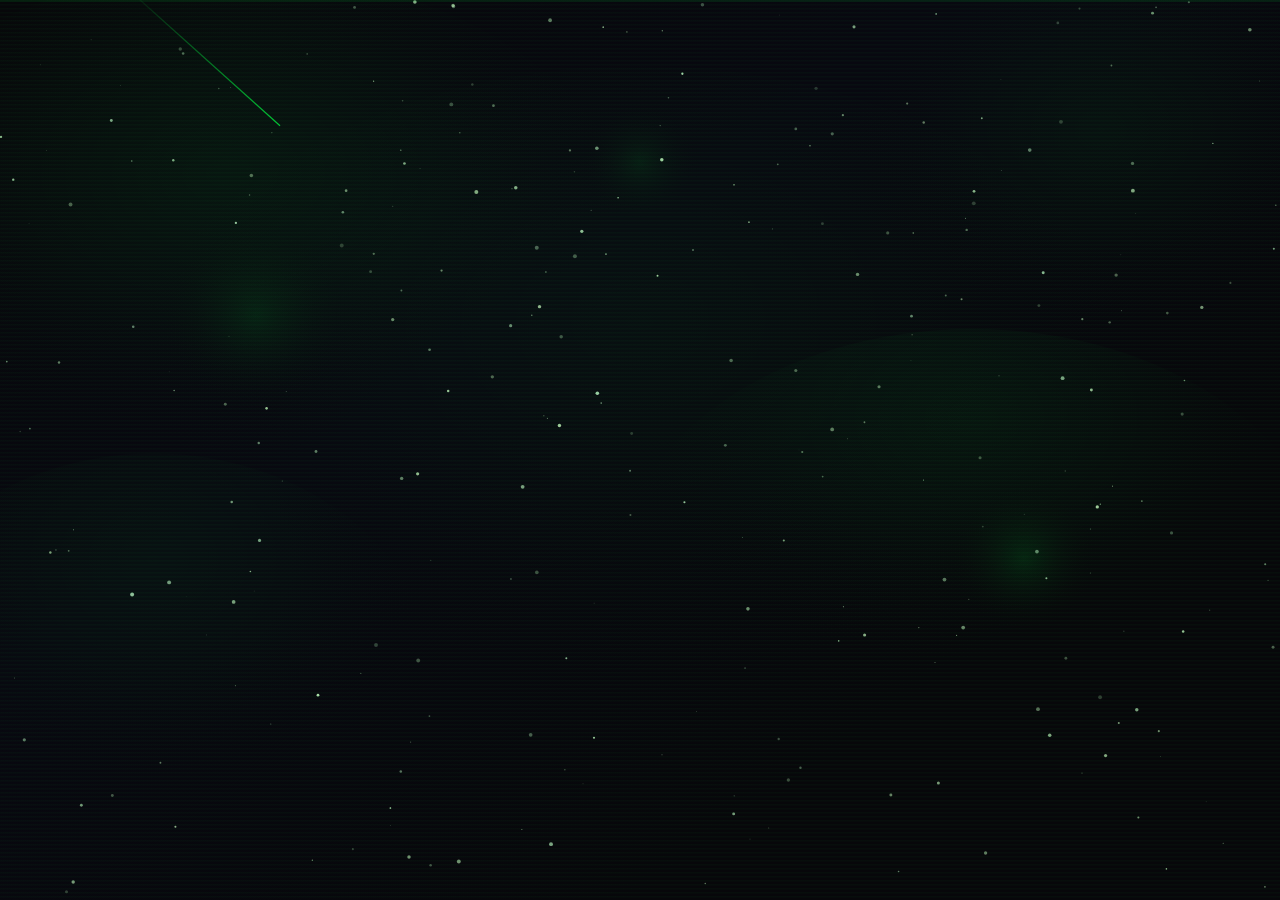
==== commit 106694a0: "Update index.html" ====
--- a/index.html
+++ b/index.html
@@ -21,7 +21,7 @@
   <div id="ld-progress"><div id="ld-progress-bar"></div></div>
   <!-- Fullscreen background video -->
   <video id="ld-video" playsinline
-    src="audio/Blender Hyperspace Jump.mp4">
+    src="audio/video.mp4">
   </video>
 
   <!-- Center text -->
@@ -473,4 +473,4 @@
 
 <script src="script.js"></script>
 </body>
-</html>+</html>
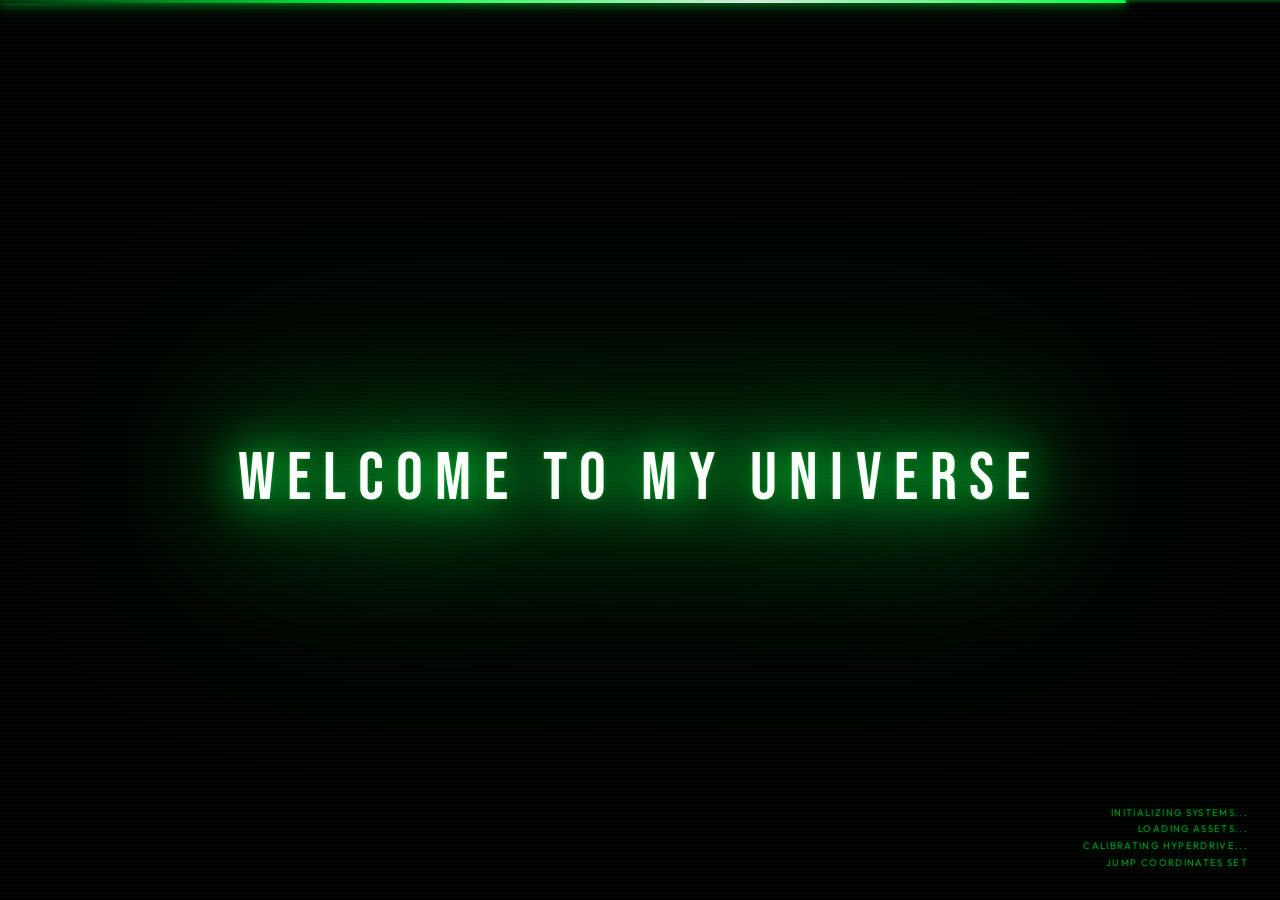
==== commit 8e545e77: "proj adjustments" ====
--- a/index.html
+++ b/index.html
@@ -395,7 +395,7 @@
               <img id="pc-ti-0" style="position:absolute;inset:0;width:100%;height:100%;object-fit:cover;object-position:top;opacity:0;transition:opacity .4s;" alt="">
               <div id="pc-fb-0" class="pc-img-inner"><svg viewBox="0 0 24 24"><path d="M10 10.5 8 13l2 2.5"/><path d="m14 10.5 2 2.5-2 2.5"/><path d="M20 20a2 2 0 0 0 2-2V8a2 2 0 0 0-2-2h-7.9a2 2 0 0 1-1.69-.9L9.6 3.9A2 2 0 0 0 7.93 3H4a2 2 0 0 0-2 2v13a2 2 0 0 0 2 2z"/></svg></div>
             </div>
-            <div class="pc-body"><div class="pc-title">Port<span style="color:var(--blue)">folio</span></div><div class="pc-tags"><span class="pc-tag">HTML</span><span class="pc-tag">CSS</span><span class="pc-tag">JS</span></div></div>
+            <div class="pc-body"><div class="pc-title">Simple <span style="color:var(--blue)">Portfolio</span></div><div class="pc-tags"><span class="pc-tag">HTML</span><span class="pc-tag">CSS</span><span class="pc-tag">JS</span></div></div>
           </div>
           <div class="proj-card" onclick="openDetail(1)">
             <div class="pc-img" style="position:relative;overflow:hidden;">
--- a/style.css
+++ b/style.css
@@ -465,9 +465,9 @@
 .proj-h-name { font-family: var(--font-display); font-size: clamp(1.4rem,2.2vw,2rem); letter-spacing: .05em; color: #fff; line-height: 1.1; }
 .proj-h-tools-label { font-size: .58rem; letter-spacing: .18em; text-transform: uppercase; color: var(--muted); padding-left: 3rem; position: relative; z-index: 1; }
 .proj-h-tags { display: flex; flex-wrap: wrap; gap: .3rem; position: relative; z-index: 1; padding-left: 3rem; }
-.proj-h-screenshot { width: 100%; aspect-ratio: 16/9; border: 1px solid rgba(0,255,65,0.18); background: linear-gradient(135deg,rgba(0,255,65,0.06),rgba(0,255,65,0.02)); position: relative; overflow: hidden; box-shadow: 0 0 0 0 rgba(0,255,65,0); transition: box-shadow .3s, border-color .3s; z-index: 1; }
+.proj-h-screenshot { width: 100%; aspect-ratio: 16/9; border: 1px solid rgba(0,255,65,0.18); background: linear-gradient(135deg,rgba(0,255,65,0.06),rgba(0,255,65,0.02)); display: flex; position: relative; overflow: hidden; box-shadow: 0 0 0 0 rgba(0,255,65,0); transition: box-shadow .3s, border-color .3s; z-index: 1; }
 .proj-h-screenshot:hover { border-color: rgba(0,255,65,0.5); box-shadow: 0 0 20px rgba(0,255,65,0.15), 0 0 60px rgba(0,255,65,0.06); }
-.proj-h-screenshot img { position: absolute; inset: 0; width: 100%; height: 100%; object-fit: cover; object-position: top; opacity: 0; transition: opacity .5s; }
+.proj-h-screenshot img { position: absolute; inset: 0; width: 100%; height: 100%; object-fit: cover; object-position: center 50%; opacity: 0; transition: opacity .5s; }
 .proj-h-screenshot img.loaded { opacity: 1; }
 .proj-h-placeholder { display: flex; flex-direction: column; align-items: center; justify-content: center; gap: .5rem; width: 100%; height: 100%; opacity: .15; }
 .proj-h-placeholder svg { width: 40px; height: 40px; stroke: var(--blue); fill: none; stroke-width: 1; }
@@ -545,7 +545,7 @@
 .proj-card::before { content: ''; position: absolute; top: -2px; left: 0; right: 0; height: 2px; background: linear-gradient(90deg, var(--blue), rgba(0,255,65,0.15)); transform: scaleX(0); transform-origin: left; transition: transform .4s cubic-bezier(.16,1,.3,1); z-index: 10; }
 .proj-card:hover { border-color: rgba(0,255,65,0.4); transform: translateY(-4px); box-shadow: 0 12px 40px rgba(0,255,65,0.08); }
 .proj-card:hover::before { transform: scaleX(1); }
-.pc-img { width: 100%; height: 110px; background: linear-gradient(135deg,rgba(0,255,65,0.06) 0%,rgba(0,255,65,0.02) 100%); display: flex; align-items: center; justify-content: center; position: relative; overflow: hidden; flex-shrink: 0; }
+.pc-img { width: 100%; height: 250px; background: linear-gradient(135deg,rgba(0,255,65,0.06) 0%,rgba(0,255,65,0.02) 100%); display: flex; align-items: center; justify-content: center; position: center; overflow: hidden; flex-shrink: 0; }
 .pc-img-inner { display: flex; flex-direction: column; align-items: center; gap: .25rem; opacity: .15; transition: opacity .3s; }
 .proj-card:hover .pc-img-inner { opacity: .28; }
 .pc-img-inner svg { width: 28px; height: 28px; stroke: var(--blue); fill: none; stroke-width: 1.2; }
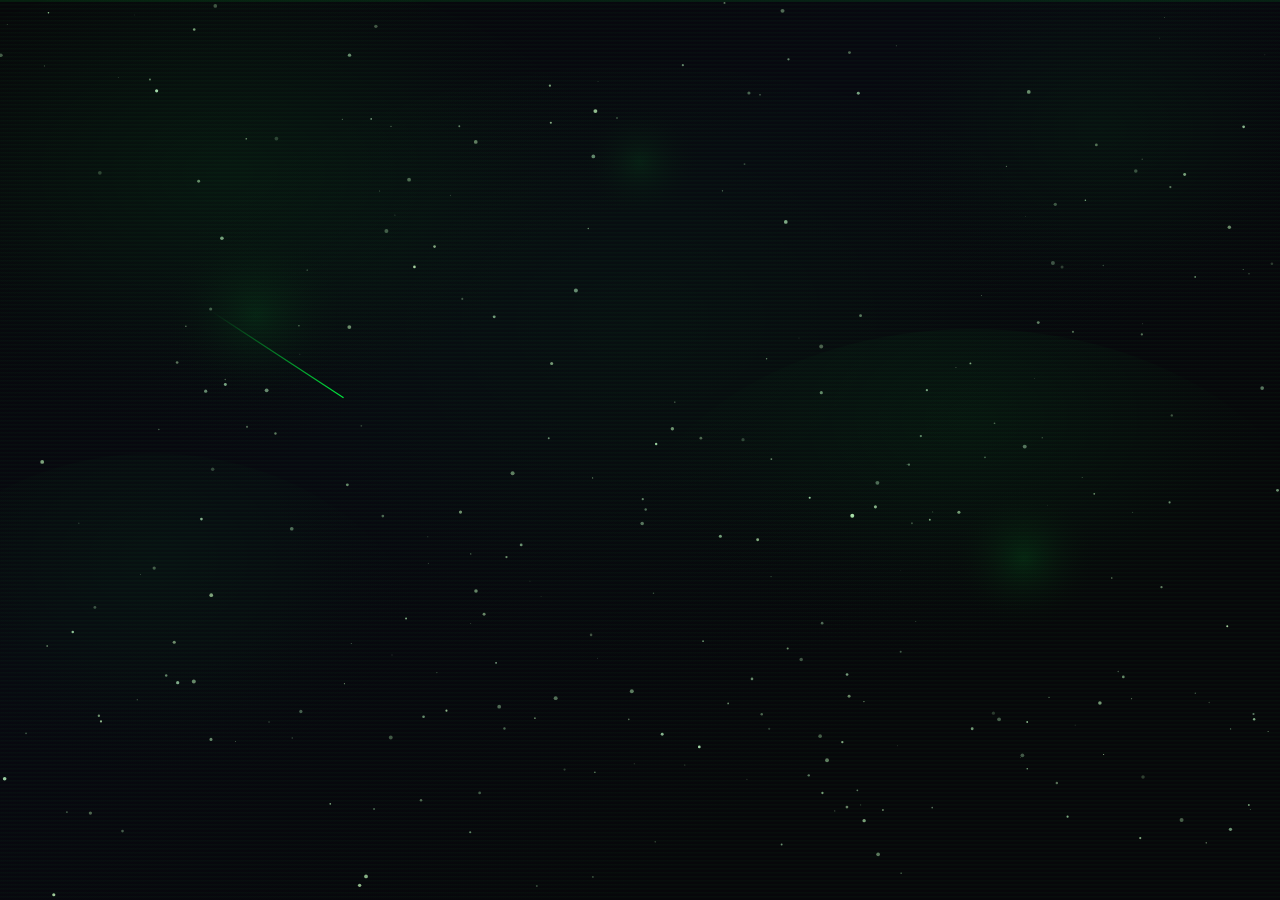
==== commit 86a5c9b4: "details" ====
--- a/index.html
+++ b/index.html
@@ -115,6 +115,9 @@
               <a class="hr-skill" href="https://www.php.net" target="_blank">PHP</a>
               <a class="hr-skill" href="https://www.mysql.com" target="_blank">MySQL</a>
               <a class="hr-skill" href="https://cplusplus.com/" target="_blank">C++</a>
+            </div>
+			   <div class="hr-skills-row">
+              <a class="hr-skill" href="https://nextjs.org/" target="_blank">Next.Js</a>
             </div>
           </div>
         </div>
--- a/style.css
+++ b/style.css
@@ -545,7 +545,7 @@
 .proj-card::before { content: ''; position: absolute; top: -2px; left: 0; right: 0; height: 2px; background: linear-gradient(90deg, var(--blue), rgba(0,255,65,0.15)); transform: scaleX(0); transform-origin: left; transition: transform .4s cubic-bezier(.16,1,.3,1); z-index: 10; }
 .proj-card:hover { border-color: rgba(0,255,65,0.4); transform: translateY(-4px); box-shadow: 0 12px 40px rgba(0,255,65,0.08); }
 .proj-card:hover::before { transform: scaleX(1); }
-.pc-img { width: 100%; height: 250px; background: linear-gradient(135deg,rgba(0,255,65,0.06) 0%,rgba(0,255,65,0.02) 100%); display: flex; align-items: center; justify-content: center; position: center; overflow: hidden; flex-shrink: 0; }
+.pc-img { width: 100%; height: 250px; background: linear-gradient(135deg,rgba(0,255,65,0.06) 0%,rgba(0,255,65,0.02) 100%); display: flex; align-items: center; justify-content: center; position: relative; overflow: hidden; flex-shrink: 0; }
 .pc-img-inner { display: flex; flex-direction: column; align-items: center; gap: .25rem; opacity: .15; transition: opacity .3s; }
 .proj-card:hover .pc-img-inner { opacity: .28; }
 .pc-img-inner svg { width: 28px; height: 28px; stroke: var(--blue); fill: none; stroke-width: 1.2; }
@@ -557,8 +557,10 @@
 .pc-tag { font-size: .47rem; padding: .09rem .3rem; border: 1px solid rgba(0,255,65,0.22); color: rgba(0,255,65,0.65); letter-spacing: .08em; text-transform: uppercase; cursor: none; transition: all .25s; }
 .pc-tag:hover { border-color: var(--blue); color: #fff; background: rgba(0,255,65,0.15); }
 .proj-card:hover .pc-tag { border-color: rgba(0,255,65,0.45); color: var(--blue); }
-.pc-thumb-img.loaded { opacity: 1 !important; }
+.pc-thumb-img { width: 100%;height: 100%; object-fit: contain; object-position: center center; opacity: 0;transition: opacity .4s, transform .5s ease; }
+.pc-thumb-img.loaded { opacity: 1 !important; object-fit: contain; }
 .proj-card:hover .pc-thumb-img.loaded { transform: scale(1.06); transition: opacity .4s, transform .5s ease; }
+
 
 /* detail */
 #proj-detail-view { display: none; flex-direction: column; width: 100%; height: 100%; overflow: hidden; }
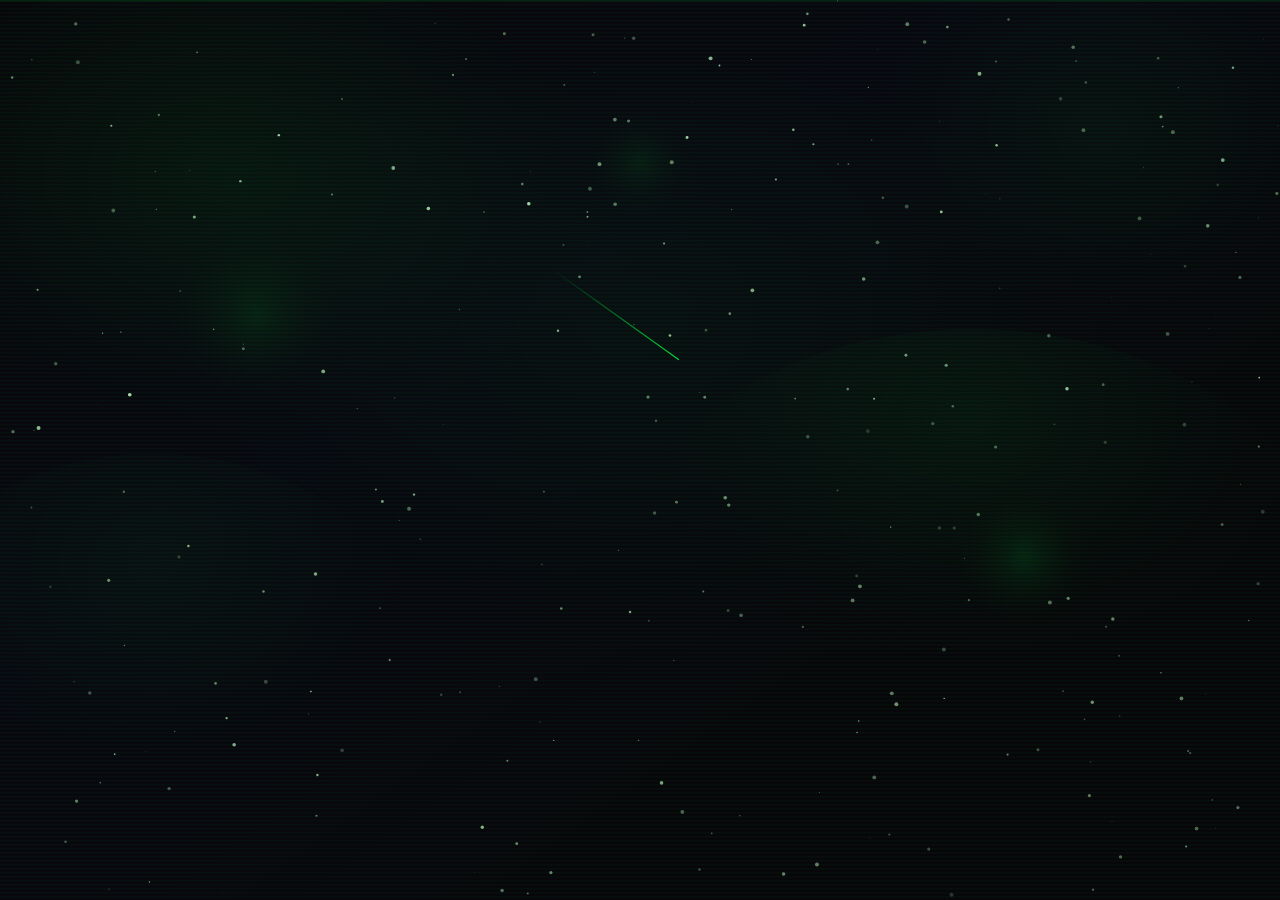
==== commit d4fce46d: "cursor improvement" ====
--- a/index.html
+++ b/index.html
@@ -13,6 +13,7 @@
 <canvas id="galaxy-canvas"></canvas>
 <div id="cur"></div>
 <div id="curDot"></div>
+
 
 <!-- LOADER -->
 <div id="ld-flash"></div>
--- a/style.css
+++ b/style.css
@@ -32,11 +32,25 @@
 #galaxy-canvas { position: fixed; inset: 0; width: 100%; height: 100%; z-index: 0; pointer-events: none; }
 
 /* CURSOR */
-#cur { position: fixed; border-radius: 50%; width: 36px; height: 36px; background: transparent; border: 2px solid var(--blue); pointer-events: none; z-index: 999999; transform: translate(-50%,-50%); box-shadow: 0 0 12px var(--blue), inset 0 0 8px rgba(0,255,65,0.15); transition: width .2s, height .2s, box-shadow .2s, background .2s; opacity: 0; }
-#cur.hover { width: 52px; height: 52px; background: rgba(0,255,65,0.08); box-shadow: 0 0 20px var(--blue), 0 0 50px rgba(0,255,65,0.3); }
+#cur { position: fixed; border-radius: 50%; width: 36px; height: 36px; background:   radial-gradient(circle at center,rgba(230,255,230,.35) 0%,rgba(230,255,230,.12) 50%, transparent 100% ); backdrop-filter: blur(0px); border: 2px solid rgba(230,255,230,.85); pointer-events: none; z-index: 999999; transform: translate(-50%,-50%); box-shadow: 0 0 20px rgba(39,230,236,.35),  inset 0 0 12px rgba(255,255,255,.4); transition: width .2s, height .2s, box-shadow .2s, background .2s; opacity: 0; }
+#cur.hover { width: 60px; height: 60px; background: rgba(0,255,65,0.08); box-shadow: 0 0 20px var(--blue), 0 0 50px rgba(0,255,65,0.3); }
 #cur.visible { opacity: 1; }
-#curDot { position: fixed; border-radius: 50%; width: 5px; height: 5px; background: var(--blue); pointer-events: none; z-index: 1000000; transform: translate(-50%,-50%); box-shadow: 0 0 6px var(--blue); opacity: 0; }
+#curDot { position: fixed; border-radius: 50%; width: 8px; height: 8px; background: var(--blue); pointer-events: none; z-index: 1000000; transform: translate(-50%,-50%); box-shadow: 0 0 6px var(--blue); opacity: 0; }
 #curDot.visible { opacity: 1; }
+#curRing{ position:fixed; width:70px; height:70px; border-radius:50%; border:1px solid rgba(230,255,230,.15); pointer-events:none; z-index:999998; transform:translate(-50%,-50%);
+}
+@keyframes cursorPulse{
+  0%,100%{
+    transform:translate(-50%,-50%) scale(1);
+  }
+  50%{
+    transform:translate(-50%,-50%) scale(1.08);
+  }
+}
+
+#cur{
+  animation:cursorPulse 1.5s ease-in-out infinite;
+}
 
 /* ═══════════════════════════════════
    CINEMATIC VIDEO LOADER
@@ -398,7 +412,7 @@
 .ab-strength-icon { width: 28px; height: 28px; }
 .ab-strength-icon svg { width: 100%; height: 100%; stroke: var(--blue); }
 .ab-strength-name { font-size: .88rem; font-weight: 600; color: #fff; letter-spacing: .04em; }
-.ab-strength-desc { font-size: .73rem; font-weight: 300; color: #fff; line-height: 1.65; }
+.ab-strength-desc { font-size: .78rem; font-weight: 300; color: #fff; line-height: 1.65; }
 
 /* GLOBE WRAP */
 .ab-globe-wrap {
@@ -451,7 +465,25 @@
 
 /* ── STRENGTHS ── */
 .section-strengths { gap: 2.5rem; padding: 5rem 6vw 6rem; }
-.ab-strengths-grid { display: grid; grid-template-columns: repeat(auto-fit,minmax(210px,1fr)); gap: 1.2rem; width: 100%; max-width: 1000px; }
+.ab-strengths-grid{
+  display:grid;
+  grid-template-columns:repeat(3,1fr);
+  gap:1.2rem;
+  width:100%;
+  max-width:1000px;
+}
+
+@media (max-width:900px){
+  .ab-strengths-grid{
+    grid-template-columns:repeat(2,1fr);
+  }
+}
+
+@media (max-width:600px){
+  .ab-strengths-grid{
+    grid-template-columns:1fr;
+  }
+}
 
 /* ── PROJECTS ── */
 .section-projects { padding: 5rem 0 4rem; gap: 0; overflow: hidden; }
